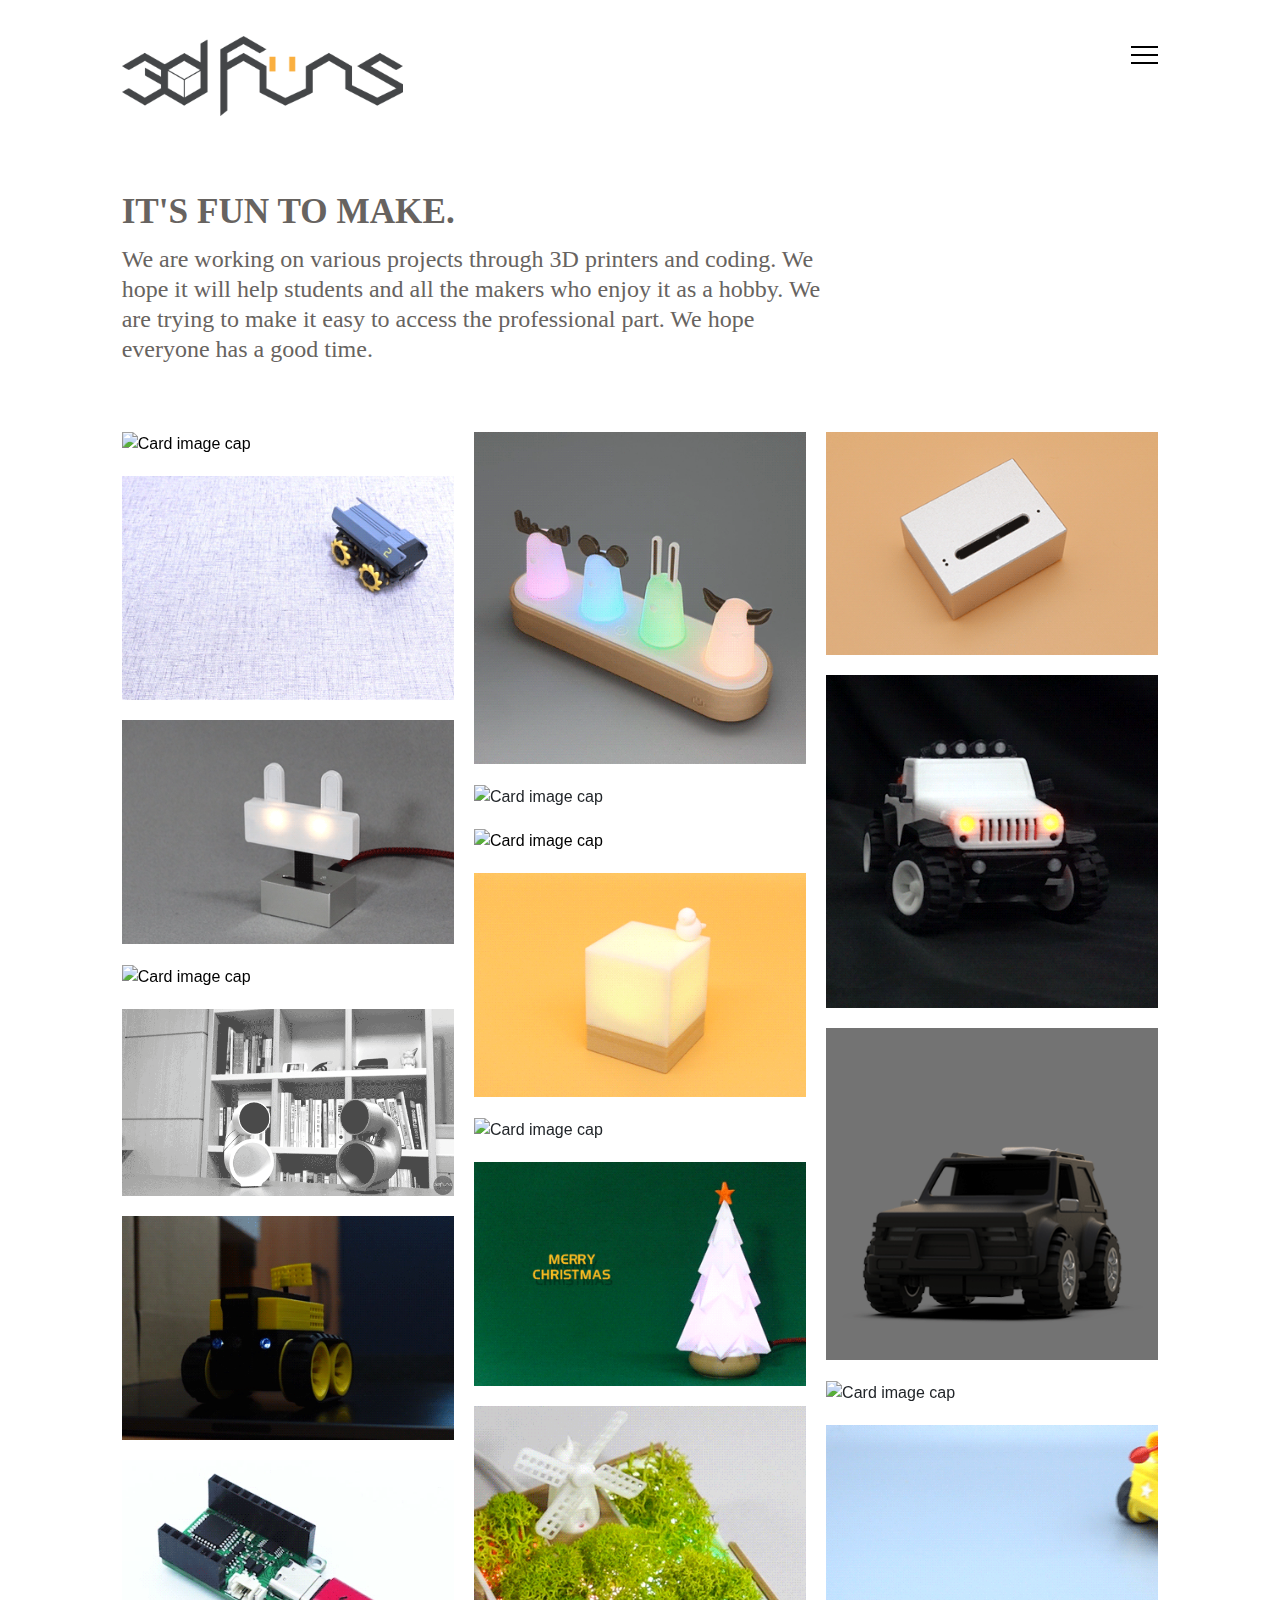
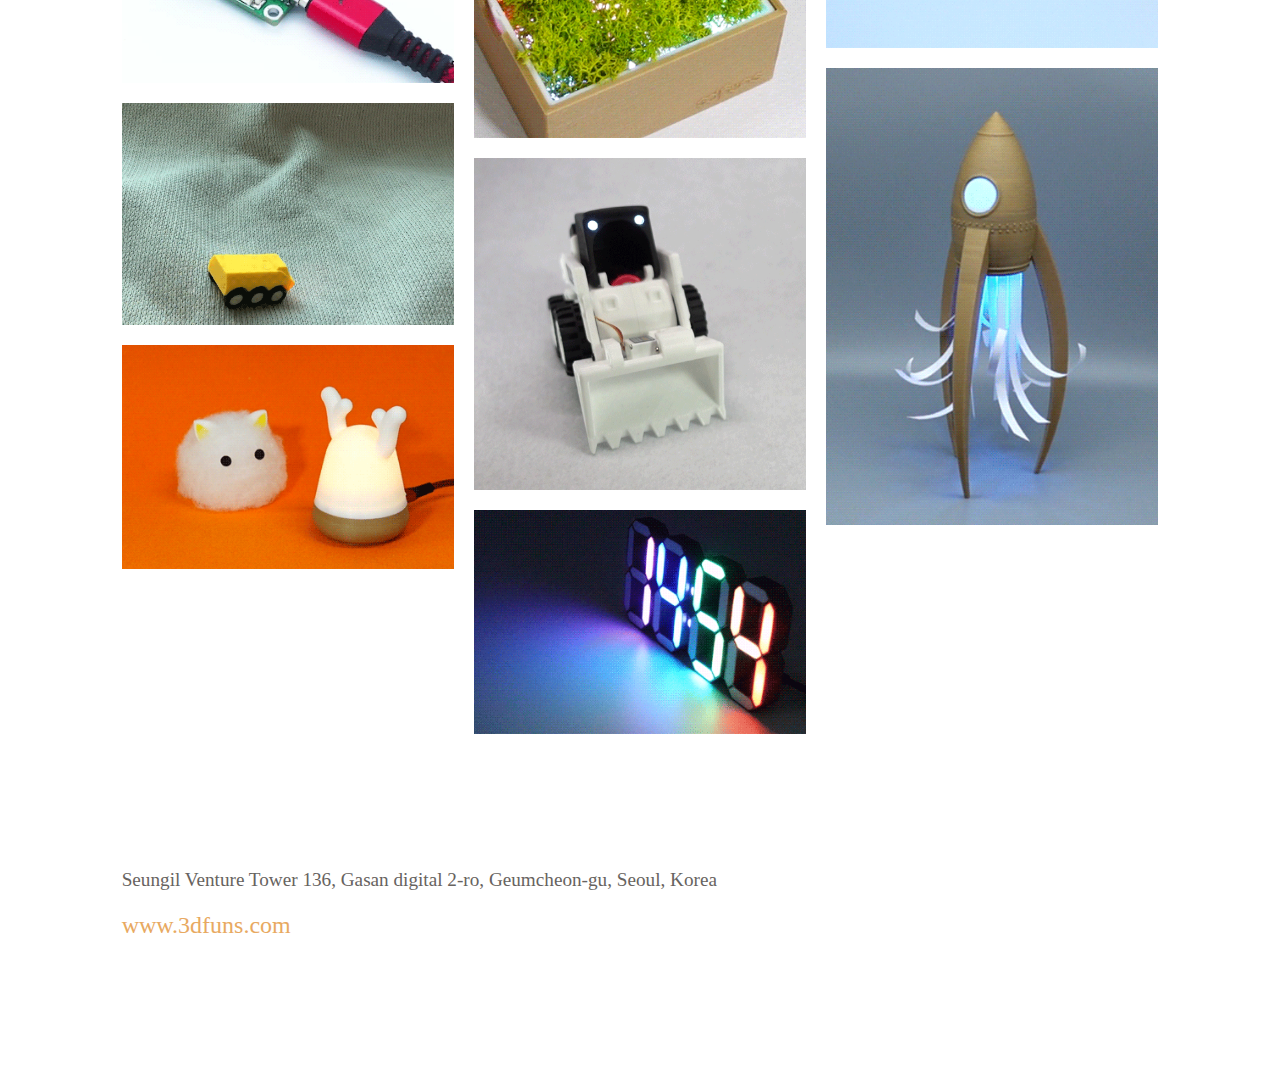
==== index.html @ 67ad5cec "Update index.html" ====
<!DOCTYPE html>
<html lang="en" class="no-js">
   <head>
      <!-- Meta -->
      <title>3dfuns</title>
      <link rel="shortcut icon" type="image/x-icon" href="img/shortcut_icon.png">
      <meta charset="UTF-8">
      <meta name="description" content="Free HTML template">
      <meta name="keywords" content="HTML, template, free">
      <meta name="author" content="Nicola Tolin">
      <meta name="viewport" content="width=device-width, initial-scale=1.0">
      <!-- Styles -->
      <link href="vendor/bootstrap/css/bootstrap.min.css" rel="stylesheet" type="text/css"/>
      <link href="vendor/animate/animate.css" rel="stylesheet" type="text/css"/>
      <link href="css/style.css" rel="stylesheet" type="text/css"/>
   </head>
   <body>
      <!-- Navbar -->
      <div class="navigation container-fluid">
         <div class="row justify-content-md-center ">
            <div class="col-md-10 col-sm-12">
               <nav class="navbar navbar-default">
                  <a class="navbar-brand" href="index.html">
                  <img src="img/000_logo-black.png" height="80" alt="Logo">
                  </a>
               <!--버튼부분-->   
                  <div class="button_container" id="toggle">
                     <span class="black top"></span>
                     <span class="black middle"></span>
                     <span class="black bottom"></span>
                  </div>
                  <div class="overlay" id="overlay">
                     <nav class="overlay-menu">
                        <ul>
                           <li> <a href="contacts.html">Contacts</a></li>
                        </ul>
                     </nav>
                  </div>
               <!-- 버튼부분 -->    
               </nav>
            </div>
         </div>
      </div>
      <!-- End Navbar -->
      <!-- Portfolio-Text -->
      <div class="container-fluid pb-5 portfolio-text">
         <div class="row">
            <div class="col-md-7 offset-md-1 col-sm-12">
               <h2><span style="color: rgb(103, 99, 96);font-family: BMJUA;">It's fun to make.</span></h2>
            </div>
         </div>
         <div class="row">
            <div class="col-md-7 offset-md-1 col-sm-12">
               <p class="pb-1 pt-1">
                  <span style="color: rgb(103, 99, 96);font-family: BMJUA;">
                     We are working on various projects through 3D printers and coding.
                     We hope it will help students and all the makers who enjoy it as a hobby.
                     We are trying to make it easy to access the professional part. 
                     We hope everyone has a good time.
                  </span>
               </p>
            </div>
         </div>
      </div>
      <!-- End Portfolio-Text -->
      <!-- Gallery -->
      <div class="scrollblock">
         <div class="container-fluid pt-10">
            <div class="row justify-content-md-center ">
               <div class="col-md-10 col-sm-12">
                  <div class="card-columns">
                     <!----------------------------------------------------------------------------------->
                     <!-- oneshot start-->
                     <div class="card card-hover h-100" >
                        <div class="card-body">
                           <a href="https://www.youtube.com/watch?v=bO5XlbHP7Og&ab_channel=3DFUNS">
                              <img class="card-img-top" src="img/024_hubless_bike_500x350.gif" alt="Card image cap">
                              <div class="reveal h-100 p-2 d-flex ">
                                 <div class="w-100 align-self-center">
                                    <p> Hubless Bike </p>
                                 </div>
                              </div>
                           </a>
                        </div>
                     </div>
                     <!-- oneshot end-->
                     <!-- oneshot start-->
                     <div class="card card-hover h-100" >
                        <div class="card-body">
                           <a href="https://www.youtube.com/watch?v=a-ISxt0RKJ4&ab_channel=3DFUNS">
                              <img class="card-img-top" src="img/023_D48_392.gif" alt="Card image cap">
                              <div class="reveal h-100 p-2 d-flex ">
                                 <div class="w-100 align-self-center">
                                    <p> Mecanume Wheel </p>
                                 </div>
                              </div>
                           </a>
                        </div>
                     </div>
                     <!-- oneshot end-->
                     <!-- oneshot start-->
                     <div class="card card-hover h-100" >
                        <div class="card-body">
                           <a> <!-- hef 삭제 -->
                              <img class="card-img-top" src="img/022_3dfuns_mini_z_s_392.gif" alt="Card image cap">
                              <div class="reveal h-100 p-2 d-flex ">
                                 <div class="w-100 align-self-center">
                                    <p> Ready </p>
                                 </div>
                              </div>
                           </a>
                        </div>
                     </div>
                     <!-- oneshot end-->
                     <!-- oneshot start-->
                     <div class="card card-hover h-100" >
                        <div class="card-body">
                           <a href="https://www.youtube.com/watch?v=un66YigUWKs&ab_channel=3DFUNS">
                              <img class="card-img-top" src="img/021_automata_happy_new_year.gif" alt="Card image cap">
                              <div class="reveal h-100 p-2 d-flex ">
                                 <div class="w-100 align-self-center">
                                    <p> Automata</p>
                                 </div>
                              </div>
                           </a>
                        </div>
                     </div>
                     <!-- oneshot end-->
                     <!-- oneshot start-->
                     <div class="card card-hover h-100" >
                        <div class="card-body">
                           <a href="https://www.youtube.com/watch?v=57wG8qdHJbY&ab_channel=3DFUNS">
                              <img class="card-img-top" src="img/020_bt_speaker_600_2.gif" alt="Card image cap">
                              <div class="reveal h-100 p-2 d-flex ">
                                 <div class="w-100 align-self-center">
                                    <p> BT Speaker</p>
                                 </div>
                              </div>
                           </a>
                        </div>
                     </div>
                     <!-- oneshot end-->
                     <!-- oneshot start-->
                     <div class="card card-hover h-100" >
                        <div class="card-body">
                           <a href="https://www.youtube.com/watch?v=LfzGwwSkpgs&ab_channel=3DFUNS">
                              <img class="card-img-top" src="img/019_cambot_392x264.gif" alt="Card image cap">
                              <div class="reveal h-100 p-2 d-flex ">
                                 <div class="w-100 align-self-center">
                                    <p> Camera Bot </p>
                                 </div>
                              </div>
                           </a>
                        </div>
                     </div>
                     <!-- oneshot end-->
                     <!-- oneshot start-->
                     <div class="card card-hover h-100" >
                        <div class="card-body">
                           <a> <!-- hef 삭제 -->
                              <img class="card-img-top" src="img/018_fcb_392.gif" alt="Card image cap">
                              <div class="reveal h-100 p-2 d-flex ">
                                 <div class="w-100 align-self-center">
                                    <p> Ready</p>
                                 </div>
                              </div>
                           </a>
                        </div>
                     </div>
                     <!-- oneshot end-->
                     <!-- oneshot start-->
                     <div class="card card-hover h-100" >
                        <div class="card-body">
                           <a href="https://www.youtube.com/watch?v=Cl9WEdV1Yxs&ab_channel=3DFUNS">
                              <img class="card-img-top" src="img/017_armor_car_6w_600x400.gif" alt="Card image cap">
                              <div class="reveal h-100 p-2 d-flex ">
                                 <div class="w-100 align-self-center">
                                    <p> 6w Armored Car</p>
                                 </div>
                              </div>
                           </a>
                        </div>
                     </div>
                     <!-- oneshot end-->
                     <!-- oneshot start-->
                     <div class="card card-hover h-100" >
                        <div class="card-body">
                           <a href="https://www.youtube.com/watch?v=7N9q2NysC78&ab_channel=3DFUNS">
                              <img class="card-img-top" src="img/016_charcter_2_392.gif" alt="Card image cap">
                              <div class="reveal h-100 p-2 d-flex ">
                                 <div class="w-100 align-self-center">
                                    <p> Mood Lamp</p>
                                 </div>
                              </div>
                           </a>
                        </div>
                     </div>
                     <!-- oneshot end-->
                     <!-- oneshot start-->
                     <div class="card card-hover h-100" >
                     <div class="card-body">
                        <a> <!-- hef 삭제 -->
                           <img class="card-img-top" src="img/015_charcter_1_400x400.gif" alt="Card image cap">
                           <div class="reveal h-100 p-2 d-flex ">
                              <div class="w-100 align-self-center">
                                 <p> Ready</p>
                              </div>
                           </div>
                        </a>
                     </div>
                  </div>
                  <!-- oneshot end-->
                     <!-- oneshot start-->
                     <div class="card card-hover h-100" >
                        <div class="card-body">
                           <a> <!-- hef 삭제 -->
                              <img class="card-img-top" src="img/014_pot.gif" alt="Card image cap">
                              <div class="reveal h-100 p-2 d-flex ">
                                 <div class="w-100 align-self-center">
                                    <p> Ready</p>
                                 </div>
                              </div>
                           </a>
                        </div>
                     </div>
                     <!-- oneshot end-->
                     <!-- oneshot start-->
                     <div class="card card-hover h-100" >
                        <div class="card-body">
                           <a href="https://www.youtube.com/watch?v=fBdwc72-jv4&ab_channel=3DFUNS">
                              <img class="card-img-top" src="img/013_farm_392.gif" alt="Card image cap">
                              <div class="reveal h-100 p-2 d-flex ">
                                 <div class="w-100 align-self-center">
                                    <p> Lighting Farm</p>
                                 </div>
                              </div>
                           </a>
                        </div>
                     </div>
                     <!-- oneshot end-->
                     <!-- oneshot start-->
                     <div class="card card-hover h-100" >
                        <div class="card-body">
                           <a> <!-- hef 삭제 -->
                              <img class="card-img-top" src="img/012_cube_392x264.gif" alt="Card image cap">
                              <div class="reveal h-100 p-2 d-flex ">
                                 <div class="w-100 align-self-center">
                                    <p> Ready</p>
                                 </div>
                              </div>
                           </a>
                        </div>
                     </div>
                     <!-- oneshot end-->
                     <!-- oneshot start-->
                     <div class="card card-hover h-100" >
                        <div class="card-body">
                           <a> <!-- hef 삭제 -->
                              <img class="card-img-top" src="img/011_pot_mini.gif" alt="Card image cap">
                              <div class="reveal h-100 p-2 d-flex ">
                                 <div class="w-100 align-self-center">
                                    <p> Ready</p>
                                 </div>
                              </div>
                           </a>
                        </div>
                     </div>
                     <!-- oneshot end-->
                     <!-- oneshot start-->
                     <div class="card card-hover h-100" >
                        <div class="card-body">
                           <a href="https://www.youtube.com/watch?v=vj_XZpUMOjw&ab_channel=3DFUNS">
                              <img class="card-img-top" src="img/010_tree.gif" alt="Card image cap">
                              <div class="reveal h-100 p-2 d-flex ">
                                 <div class="w-100 align-self-center">
                                    <p> Christmas Tree</p>
                                 </div>
                              </div>
                           </a>
                        </div>
                     </div>
                     <!-- oneshot end-->
                     <!-- oneshot start-->
                     <div class="card card-hover h-100" >
                        <div class="card-body">
                           <a> <!-- hef 삭제 -->
                              <img class="card-img-top" src="img/009_windmill.gif" alt="Card image cap">
                              <div class="reveal h-100 p-2 d-flex ">
                                 <div class="w-100 align-self-center">
                                    <p> Ready</p>
                                 </div>
                              </div>
                           </a>
                        </div>
                     </div>
                     <!-- oneshot end-->
                     <!-- oneshot start-->
                     <div class="card card-hover h-100" >
                        <div class="card-body">
                           <a href="https://www.youtube.com/watch?v=utB9Z3dmve8&ab_channel=3DFUNS">
                              <img class="card-img-top" src="img/008_3dfuns_loader.gif" alt="Card image cap">
                              <div class="reveal h-100 p-2 d-flex ">
                                 <div class="w-100 align-self-center">
                                    <p> Skid Loader</p>
                                 </div>
                              </div>
                           </a>
                        </div>
                     </div>
                     <!-- oneshot end-->
                     <!-- oneshot start-->
                     <div class="card card-hover h-100" >
                        <div class="card-body">
                           <a href="https://www.youtube.com/watch?v=-QyH2t0plnA&ab_channel=3DFUNS">
                              <img class="card-img-top" src="img/007_3dfuns_clock.gif" alt="Card image cap">
                              <div class="reveal h-100 p-2 d-flex ">
                                 <div class="w-100 align-self-center">
                                    <p> Digital Clock </p>
                                 </div>
                              </div>
                           </a>
                        </div>
                     </div>
                     <!-- oneshot end-->
                     <!-- oneshot start-->
                     <div class="card card-hover h-100" >
                        <div class="card-body">
                           <a> <!-- hef 삭제 -->
                              <img class="card-img-top" src="img/006_3dfuns_metalcube_326.gif" alt="Card image cap">
                              <div class="reveal h-100 p-2 d-flex ">
                                 <div class="w-100 align-self-center">
                                    <p> Ready</p>
                                 </div>
                              </div>
                           </a>
                        </div>
                     </div>
                     <!-- oneshot end-->
                     <!-- oneshot start-->
                     <div class="card card-hover h-100" >
                        <div class="card-body">
                           <a href="https://www.youtube.com/watch?v=ulJYxnqg5uE&ab_channel=3DFUNS">
                              <img class="card-img-top" src="img/005_3dfuns_mini_rc-2_4001.gif" alt="Card image cap">
                              <div class="reveal h-100 p-2 d-flex ">
                                 <div class="w-100 align-self-center">
                                    <p> Jeep</p>
                                 </div>
                              </div>
                           </a>
                        </div>
                     </div>
                     <!-- oneshot end-->
                     <!-- oneshot start-->
                     <div class="card card-hover h-100" >
                        <div class="card-body">
                           <a href="https://www.youtube.com/watch?v=HbL-1NMzkCI&ab_channel=3DFUNS">
                              <img class="card-img-top" src="img/004_3dfuns_RC-CAR_4W.gif" alt="Card image cap">
                              <div class="reveal h-100 p-2 d-flex ">
                                 <div class="w-100 align-self-center">
                                    <p> RC Car</p>
                                 </div>
                              </div>
                           </a>
                        </div>
                     </div>
                     <!-- oneshot end-->
                     <!-- oneshot start-->
                     <div class="card card-hover h-100" >
                        <div class="card-body">
                           <a> <!-- hef 삭제 -->
                              <img class="card-img-top" src="img/003_D60_392_2.gif" alt="Card image cap">
                              <div class="reveal h-100 p-2 d-flex ">
                                 <div class="w-100 align-self-center">
                                    <p> Ready</p>
                                 </div>
                              </div>
                           </a>
                        </div>
                     </div>
                     <!-- oneshot end-->
                     <!-- oneshot start-->
                     <div class="card card-hover h-100" >
                        <div class="card-body">
                           <a> <!-- hef 삭제 -->
                              <img class="card-img-top" src="img/002_3dfuns_tank_392x264.gif" alt="Card image cap">
                              <div class="reveal h-100 p-2 d-flex ">
                                 <div class="w-100 align-self-center">
                                    <p> Ready</p>
                                 </div>
                              </div>
                           </a>
                        </div>
                     </div>
                     <!-- oneshot end-->
                     <!-- oneshot start-->
                     <div class="card card-hover h-100" >
                        <div class="card-body">
                           <a> <!-- hef 삭제 -->
                              <img class="card-img-top" src="img/001_3dfuns_roket_392X539_4.gif" alt="Card image cap">
                              <div class="reveal h-100 p-2 d-flex ">
                                 <div class="w-100 align-self-center">
                                    <p> Ready</p>
                                 </div>
                              </div>
                           </a>
                        </div>
                     </div>
                     <!-- oneshot end-->
 
                     <!-- total oneshot end -->

                  </div>
               </div>
            </div>
         </div>
      </div>
      <!-- End Gallery -->
      <!-- Footer -->
      <div class="container-fluid footer ">
         <div class="row">
            <!-- 중간부분 삭제함 -->
            <div class="col-xl-10 col-md-8 offset-md-1 col-sm-12">
               <p>
                  <span style="color: rgb(103, 99, 96);font-family: BMJUA;">
                  Seungil Venture Tower 136, Gasan digital 2-ro, Geumcheon-gu, Seoul, Korea
                  </span><br>
                  <h4><span style="color: rgb(232, 169, 97);font-family: BMJUA;"> www.3dfuns.com</span></h4>
               </p>
            </div>
         </div>
      </div>
      <!-- End Footer -->
      <!-- Javascript -->
      <script src="vendor/jquery.min.js"></script>
      <script src="vendor/bootstrap/js/bootstrap.min.js"></script>
      <script src="vendor/wow/wow.js"></script>
      <script src="js/script.js"></script>
      <script>
         new WOW().init();
      </script>
      <!-- End Javascript -->
   </body>
</html>
---- css/style.css ----
/* Fonts */

@import url('https://fonts.googleapis.com/css?family=Open+Sans:300&display=swap');
@import url('https://fonts.googleapis.com/css?family=Reenie+Beanie&display=swap');

/* Basic */

body {
	background-color: #ffffff;
}

html {
	font-family: 'BMJUA';
	src:url("../fonts/BMJUA_ttf.ttf"); 
}

.btn {
	border-radius: 0;
}

a:link,
a:hover,
a:visited {
	text-decoration: none;
	color: #000;
}

a:link .white,
a:hover .white,
a:visited .white {
	text-decoration: none;
	color: #fff;
}

.bold {
	font-weight: bold;
}

h1 {
	font-size: 3.5rem;
}

h2 {
	line-height: 110%;
	font-size: 2.2rem;
	text-transform: uppercase;
	font-weight: 700;
}

.min-100 {
	min-height: 100%;
}

.cursive {
	font-family: 'BMJUA', cursive;
	font-weight: bold;
	font-size: 1.5rem;
}


/* Spacing */

.no-gutter {
	margin-right: 0;
	margin-left: 0;
	padding-right: 0;
	padding-left: 0;
}


/* Navbar */

.navigation {
	padding-top: 1rem;
}

.navigation.container-fluid {
	position: absolute;
}

.navbar {
	width: 100%;
	z-index: 99;
	top: 15px;
	padding: 0;
}

.navbar-brand {
	padding-left: 0px;
}

.navbar-brand:link,
.navbar-brand:hover,
.navbar-brand:visited {
	text-decoration: none;
	color: white;
}

.container a {
	display: inline-block;
	position: relative;
	text-align: center;
	color: #000;
	text-decoration: none;
	font-size: 20px;
	overflow: hidden;
	top: 5px;
}

.container a:after {
	content: '';
	position: absolute;
	background: #000;
	height: 2px;
	width: 0%;
	transform: translateX(-50%);
	left: 50%;
	bottom: 0;
	transition: .35s ease;
}

.container a:hover:after,
.container a:focus:after,
.container a:active:after {
	width: 100%;
}

.button_container {
	position: absolute;
	top: 15px;
	right: 0px;
	height: 27px;
	width: 27px;
	cursor: pointer;
	z-index: 100;
	transition: opacity .25s ease;
}

.button_container.active {
	position: fixed;
	top: 46px;
	right: 8.8rem;
}

@media (max-width: 767px) {
	h1 {
		font-size: 2.5rem;
	}
	.button_container.active {
		right: 15px;
	}
}

.button_container.active .top {
	transform: translateY(9px) translateX(0) rotate(45deg);
	background: #FFF;
}

.button_container.active .middle {
	opacity: 0;
	background: #FFF;
}

.button_container.active .bottom {
	transform: translateY(-7px) translateX(0) rotate(-45deg);
	background: #FFF;
}

.button_container span {
	background: #fff;
	border: none;
	height: 2px;
	width: 27px;
	position: absolute;
	transition: all .35s ease;
	cursor: pointer;
}

.button_container .black {
	background: #000;
}

.button_container span:nth-of-type(2) {
	top: 8.3px;
}

.button_container span:nth-of-type(3) {
	top: 16px;
}

.overlay {
	position: fixed;
	background: rgb(129, 133, 130);
	z-index: 98;
	top: 0;
	left: 0;
	width: 100%;
	height: 0%;
	opacity: 0;
	visibility: hidden;
	transition: opacity .35s, visibility .35s, height .35s;
	overflow: hidden;
}

.overlay.open {
	opacity: 1;
	visibility: visible;
	height: 100%;
}

.overlay.open li {
	animation: fadeInRight .5s ease forwards;
	animation-delay: .35s;
}

.overlay.open li:nth-of-type(2) {
	animation-delay: .4s;
}

.overlay.open li:nth-of-type(3) {
	animation-delay: .45s;
}

.overlay.open li:nth-of-type(4) {
	animation-delay: .50s;
}

.overlay nav {
	position: relative;
	height: 70%;
	top: 50%;
	transform: translateY(-50%);
	font-size: 50px;
	font-family: 'BMJUA', cursive;
	font-weight: 400;
	text-align: center;
}

.overlay ul {
	list-style: none;
	padding: 0;
	margin: 0 auto;
	display: inline-block;
	position: relative;
	height: 100%;
}

.overlay ul li {
	display: block;
	height: 25%;
	height: calc(100% / 4);
	min-height: 50px;
	position: relative;
	opacity: 0;
}

.overlay ul li a {
	display: block;
	position: relative;
	color: #FFF;
	text-decoration: none;
	overflow: hidden;
	transition: all .2s ease-in-out;
}

.overlay ul li a:hover:after,
.overlay ul li a:focus:after,
.overlay ul li a:active:after {
	width: 100%;
}

.overlay ul li a:hover {
	transform: scale(1.5);
}

@keyframes fadeInRight {
	0% {
		opacity: 0;
		left: 20%;
	}
	100% {
		opacity: 1;
		left: 0;
	}
}


/* Headers */

.masthead {
	height: 100vh;
	min-height: 500px;
	background-image: url("../img/photo-1.jpg");
	background-size: cover;
	background-position: center;
	background-repeat: no-repeat;
	top: 0;
	position: relative;
	width: 100%;
	line-height: 100%;
	color: #fff;
	font-size: 1.5rem;
}

.masthead-2 {
	height: 100vh;
	min-height: 500px;
	background-image: url("../img/photo-9.jpg");
	background-size: cover;
	background-position: center;
	background-repeat: no-repeat;
	top: 0;
	position: relative;
	width: 100%;
	line-height: 100%;
	color: #fff;
	font-size: 1.5rem;
}

.masthead-3 {
	height: 100vh;
	min-height: 500px;
	background-image: url("../img/photo-7.jpg");
	background-size: cover;
	background-position: center;
	background-repeat: no-repeat;
	top: 0;
	position: relative;
	width: 100%;
	line-height: 100%;
	color: #fff;
	font-size: 1.5rem;
	text-align: center;
}

.masthead-4 {
	min-height: 500px;
	top: 0;
	position: relative;
	width: 100%;
	line-height: 100%;
}

.split-image-left {
	background-image: url("../img/photo-4.jpg");
	background-size: cover;
	background-position: center;
	background-repeat: no-repeat;
	height: 100vh;
}

.split-image-right {
	background-image: url("../img/photo-3.jpg");
	background-size: cover;
	background-position: center;
	background-repeat: no-repeat;
	height: 100vh;
}


/* Portfolio */

.portfolio-text {
	padding-top: 12rem;
	font-size: 1.5rem;
	line-height: 125%;
}

.bg-black {
	background-color: #000!important;
}

.card {
	border: 0;
	border-radius: 0;
}

.card-img,
.card-img-top {
	border-top-left-radius: 0;
	border-top-right-radius: 0;
}

.card-body {
	padding: 0;
}

.card-columns .card {
	margin-bottom: 1.25rem;
}

@media (max-width: 991px) {
	.card-columns {
		column-count: 1;
	}
}

@media (min-width: 992px) {
	.card-columns {
		column-count: 2;
	}
}

@media (min-width: 1200px) {
	.card-columns {
		column-count: 3;
	}
}

.card-hover img {
	transition: filter .5s ease-in-out;
	-webkit-filter: grayscale(0%);
	/* Ch 23+, Saf 6.0+, BB 10.0+ */
	filter: grayscale(0%);
	/* FF 35+ */
}

.card-hover:hover img {
	-webkit-filter: grayscale(100%);
	/* Ch 23+, Saf 6.0+, BB 10.0+ */
	filter: grayscale(100%);
	/* FF 35+ */
}

.reveal p {
	line-height: 125%;
	font-size: 1.5rem;
	text-align: center;
}

.card-hover .reveal {
	visibility: hidden;
	opacity: 0;
	height: 0;
	padding: 0;
	position: absolute;
	top: 0;
	width: 100%;
	background-color: black;
	color: white;
}

.card-hover:hover .reveal {
	height: auto;
	visibility: visible;
	opacity: 0.5;
	transition: opacity 1s ease;
	position: absolute;
	top: 0;
	background-color: black;
	color: white;
}

@media (max-width: 767px) {
	.card-hover .reveal,
	.card-hover:hover .reveal {
		visibility: visible;
		opacity: 1;
		position: relative;
		width: 100%;
		background-color: #ebeae9;
		color: black;
	}
	.reveal p {
		line-height: 125%;
		font-size: 1.2rem;
		text-align: left;
		padding-top: 1rem;
	}
}


/* Story */

.story {
	font-size: 1.2em;
}


/* Products */

.products {
	font-size: 1.2em;
	line-height: 125%;
	padding-top: 5rem;
}

.products-2 {
	padding-top: 10rem;
	padding-bottom: 6rem;
	font-size: 1.5em;
	line-height: 125%;
}


/* Additional */

.additional img {
	margin-right: 0;
	margin-left: 0;
	padding-right: 0;
	padding-left: 0;
}

.additional .col-xl-4 {
	padding-right: 0px;
	padding-left: 0px;
	max-width: 100%;
	margin-right: 0;
	margin-left: 0;
}

.container.additional {
	min-width: 100%;
}


/* Expositions */

.expositions {
	font-size: 1.2em;
	padding-top: 5rem;
	padding-bottom: 5rem;
}


/* Spots */

.spot {
	height: 100vh;
	min-height: 500px;
	background-image: url("../img/photo-12.jpg");
	background-size: cover;
	background-position: center;
	background-repeat: no-repeat;
	top: 0;
	position: relative;
	width: 100%;
	font-size: 2em;
	color: #fff;
}

.spot-2 {
	height: 100vh;
	min-height: 500px;
	background-image: url("../img/photo-2.jpg");
	background-size: cover;
	background-position: center;
	background-repeat: no-repeat;
	top: 0;
	position: relative;
	width: 100%;
	font-size: 2em;
	color: #fff;
}

.spot-3 {
	height: 100vh;
	min-height: 500px;
	background-image: url("../img/photo-8.jpg");
	background-size: cover;
	background-position: center;
	background-repeat: no-repeat;
	top: 0;
	position: relative;
	width: 100%;
	font-size: 2em;
	color: #fff;
}

.spot-4 {
	height: 100vh;
	min-height: 500px;
	background-image: url("../img/photo-1.jpg");
	background-size: cover;
	background-position: center;
	background-repeat: no-repeat;
	top: 0;
	position: relative;
	width: 100%;
	font-size: 2em;
	color: #fff;
}


/* Stories */

.stories {
	font-size: 1.2em;
	text-align: center;
	padding-top: 10rem;
	padding-bottom: 10rem;
}

.stories-2-title {
	font-size: 2.5rem;
	font-family: 'BMJUA', cursive;
}

.stories-2 {
	font-size: 1.5em;
	background-color: #000;
	color: #fff;
	padding-top: 15rem;
	padding-bottom: 10rem;
}


/* Events */

.events {
	font-size: 1.2em;
	background-color: #000;
	color: #fff;
}

.events h2 {
	font-size: 1.2em;
	text-transform: uppercase;
}


/* Contact */

.contact {
	font-size: 1.5em;
	background-color: rgb(104, 101, 124);
	color: #fff;
	padding-top: 15rem;
	padding-bottom: 10rem;
}


/* Contact Form */

.contact-form {
	font-size: 1.2em;
	background-color: rgb(104, 101, 124);
	color: #fff;
	padding-bottom: 11rem;
}

.contact-form .btn-primary {
	color: #000;
	background-color: #fff;
	border-color: #fff;
}

.contact-form .form-control {
	color: #fff;
	background-color: transparent;
	border: 2px solid;
	border-radius: 0;
}

.form-control::-webkit-input-placeholder {
	color: #fff;
	opacity: 0.6;
}

.form-control {
	padding: 1.5rem .75rem;
}

.contact-form .btn {
	padding: 0.8rem 4rem;
}


/* Footer */

.footer {
	font-size: 1.2em;
	color: #000;
	padding-top: 7rem;
	padding-bottom: 7rem;
}

@media (max-width: 767px) {
	.footer {
		font-size: 1.4em;
		line-height: 180%;
	}
}

.footer a:link,
.footer a:hover,
.footer a:visited {
	text-decoration: none;
	color: #000;
}
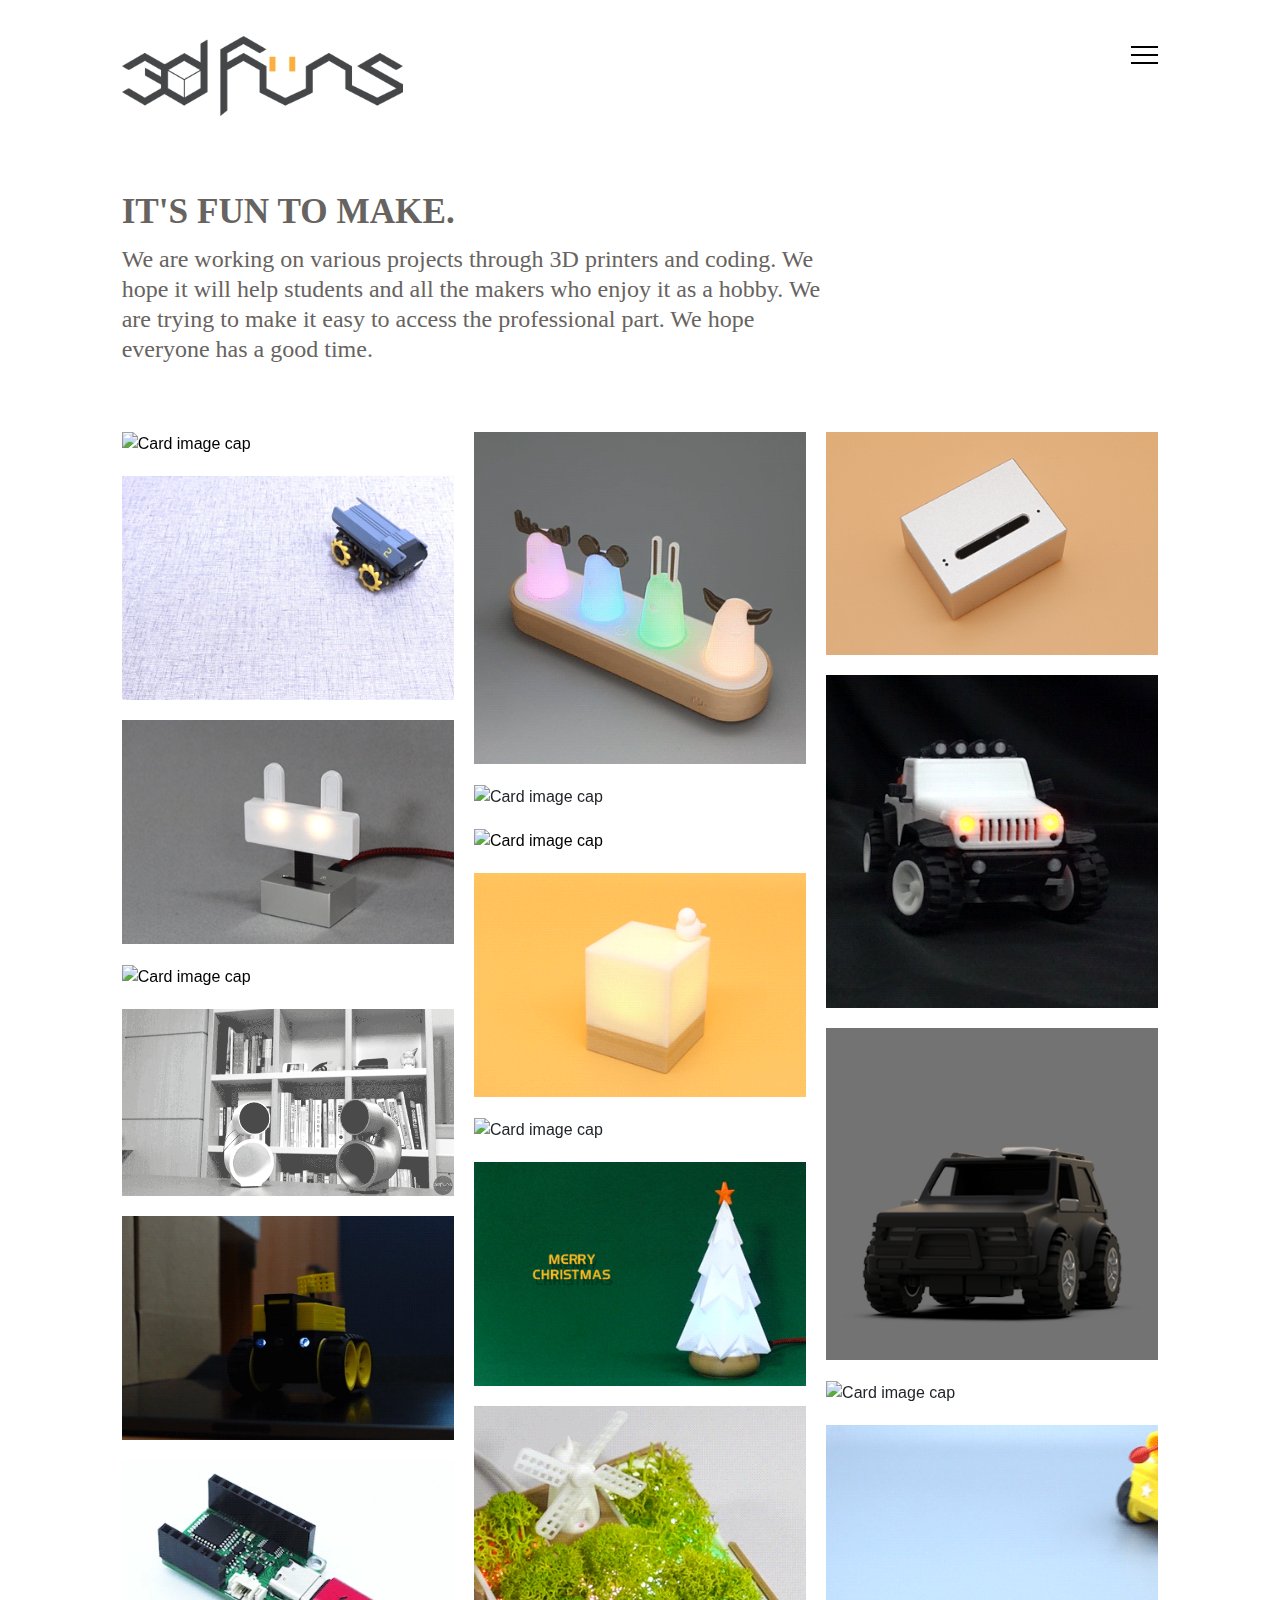
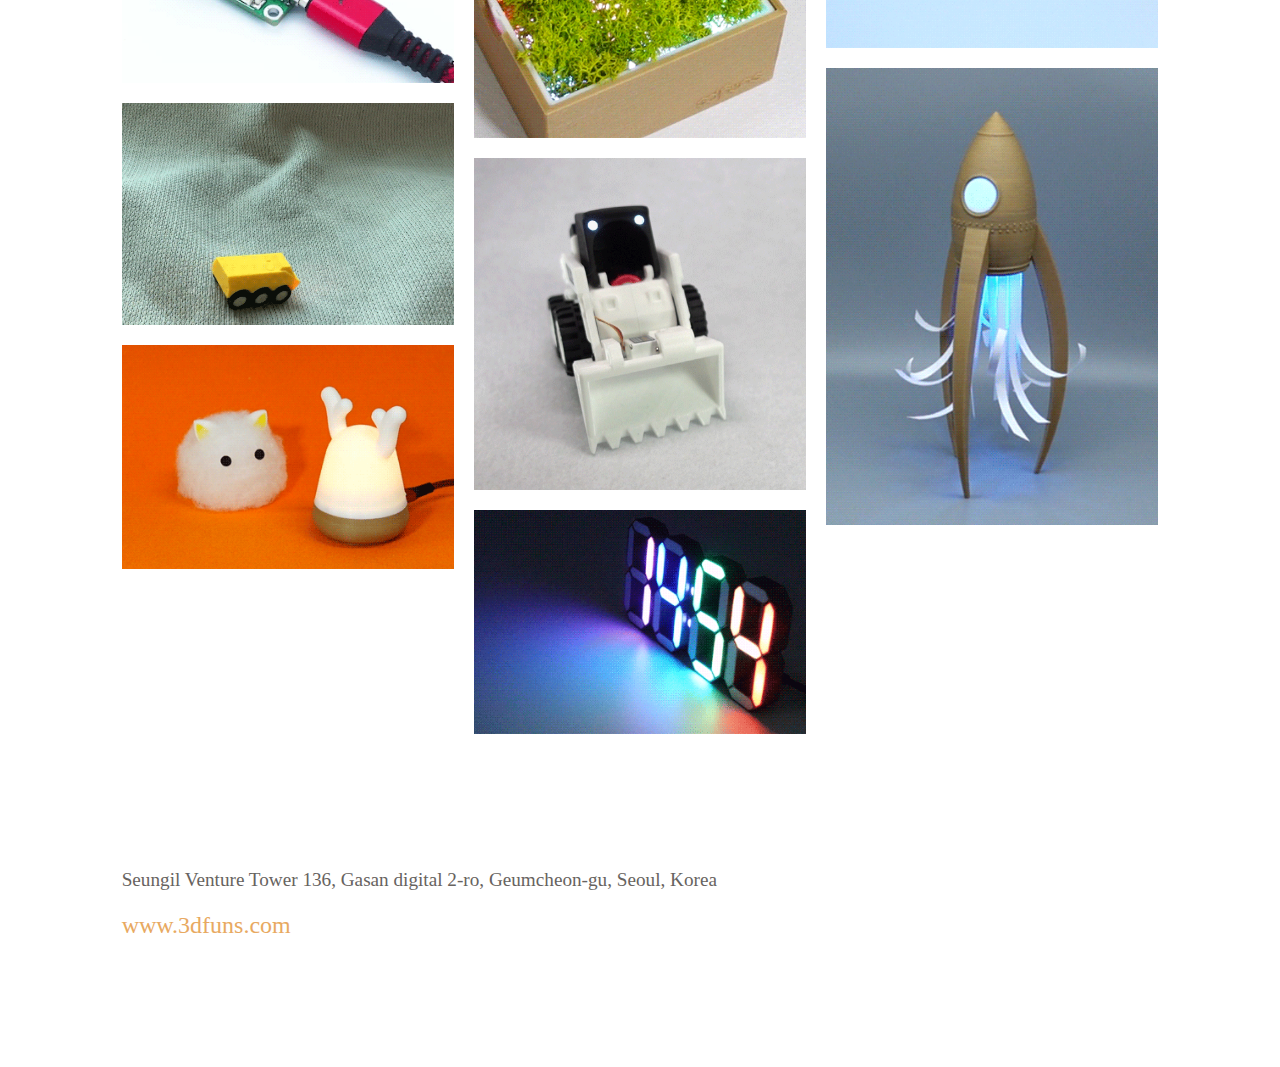
==== commit 36e4bc9f: "Add files via upload" ====
--- a/index.html
+++ b/index.html
@@ -440,4 +440,4 @@
       </script>
       <!-- End Javascript -->
    </body>
-</html>
+</html>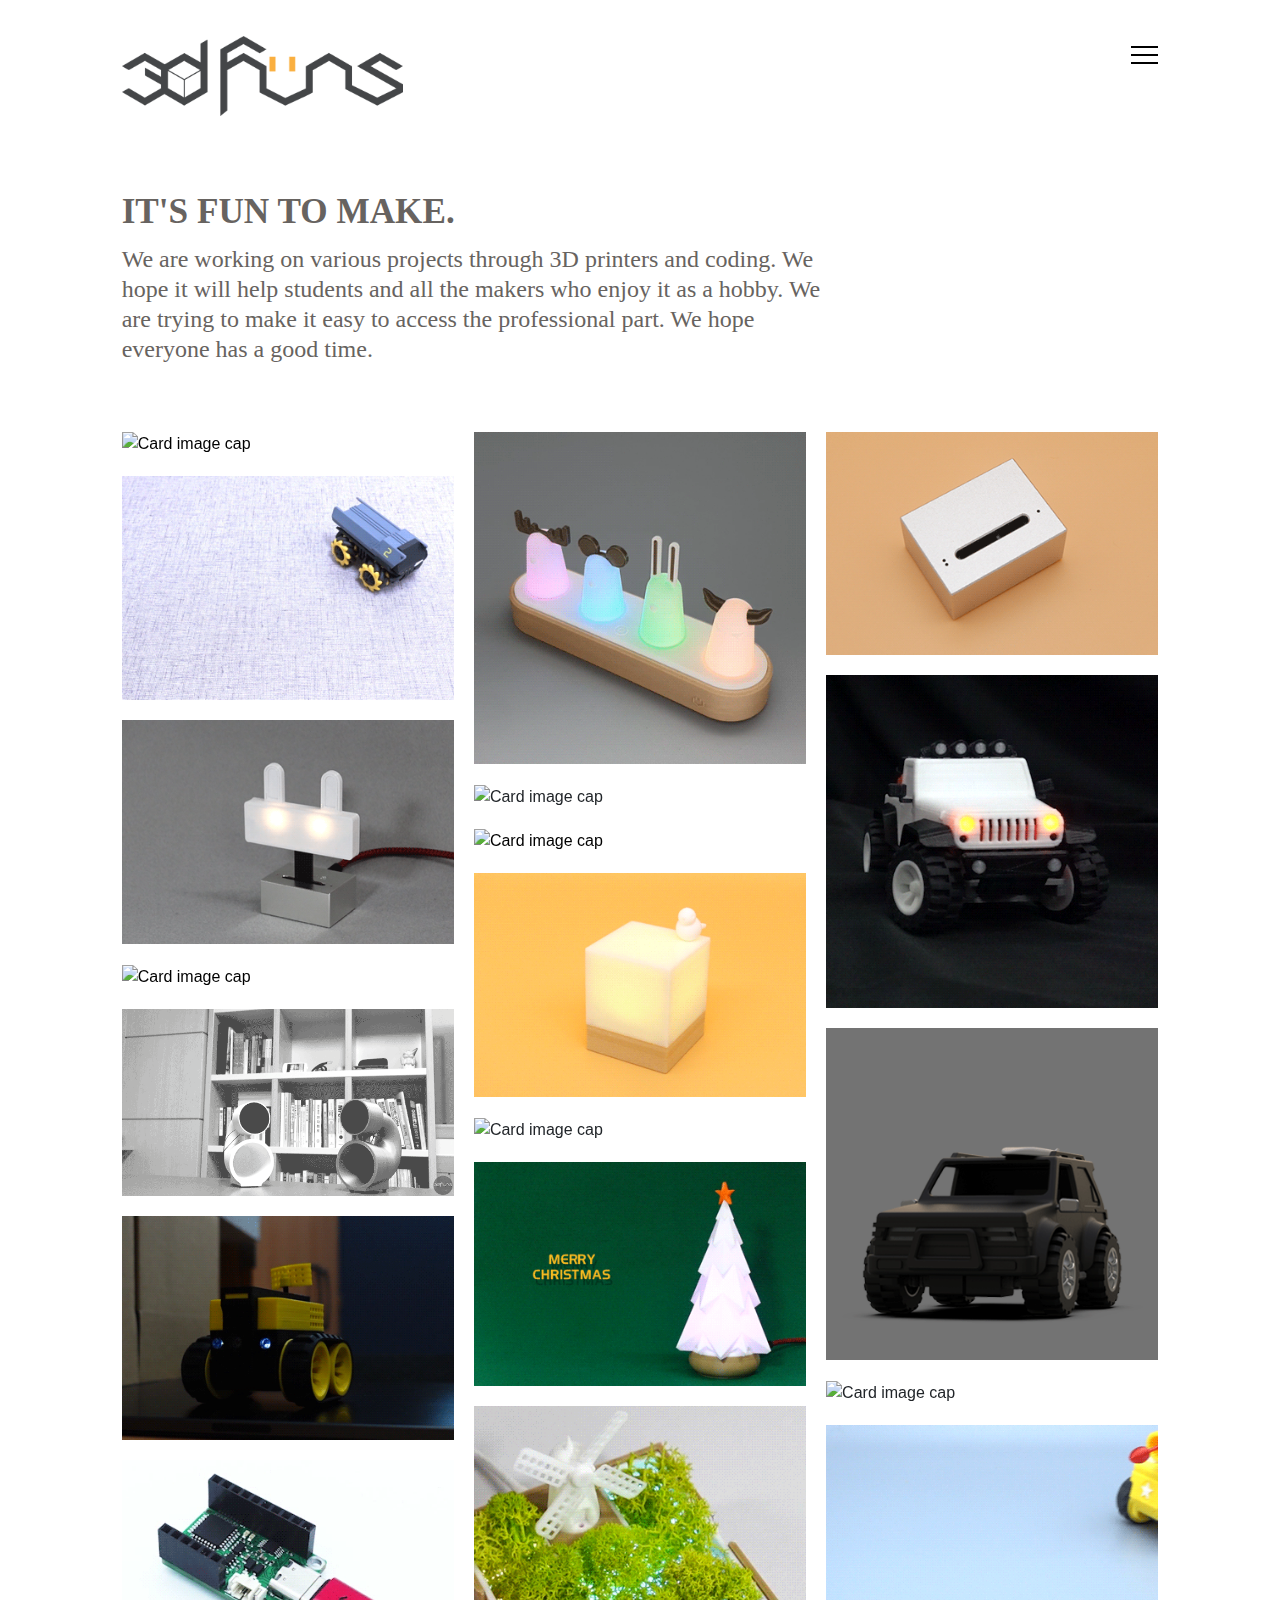
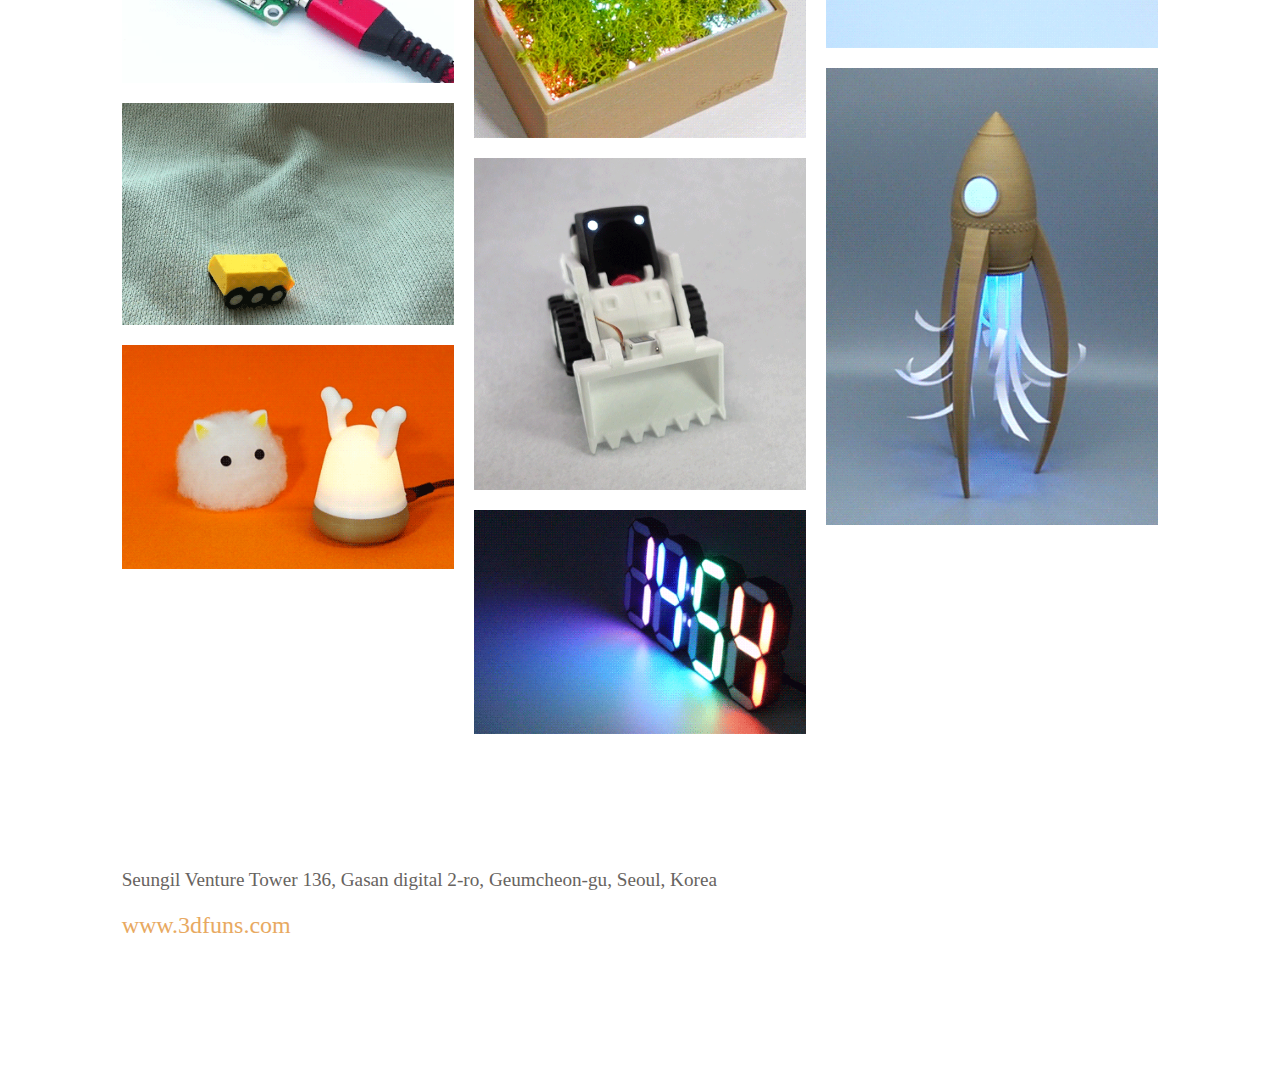
==== commit 979c09df: "Add files via upload" ====
--- a/index.html
+++ b/index.html
@@ -9,6 +9,7 @@
       <meta name="keywords" content="HTML, template, free">
       <meta name="author" content="Nicola Tolin">
       <meta name="viewport" content="width=device-width, initial-scale=1.0">
+      <meta http-equiv="Content-Security-Policy" content="upgrade-insecure-requests">
       <!-- Styles -->
       <link href="vendor/bootstrap/css/bootstrap.min.css" rel="stylesheet" type="text/css"/>
       <link href="vendor/animate/animate.css" rel="stylesheet" type="text/css"/>
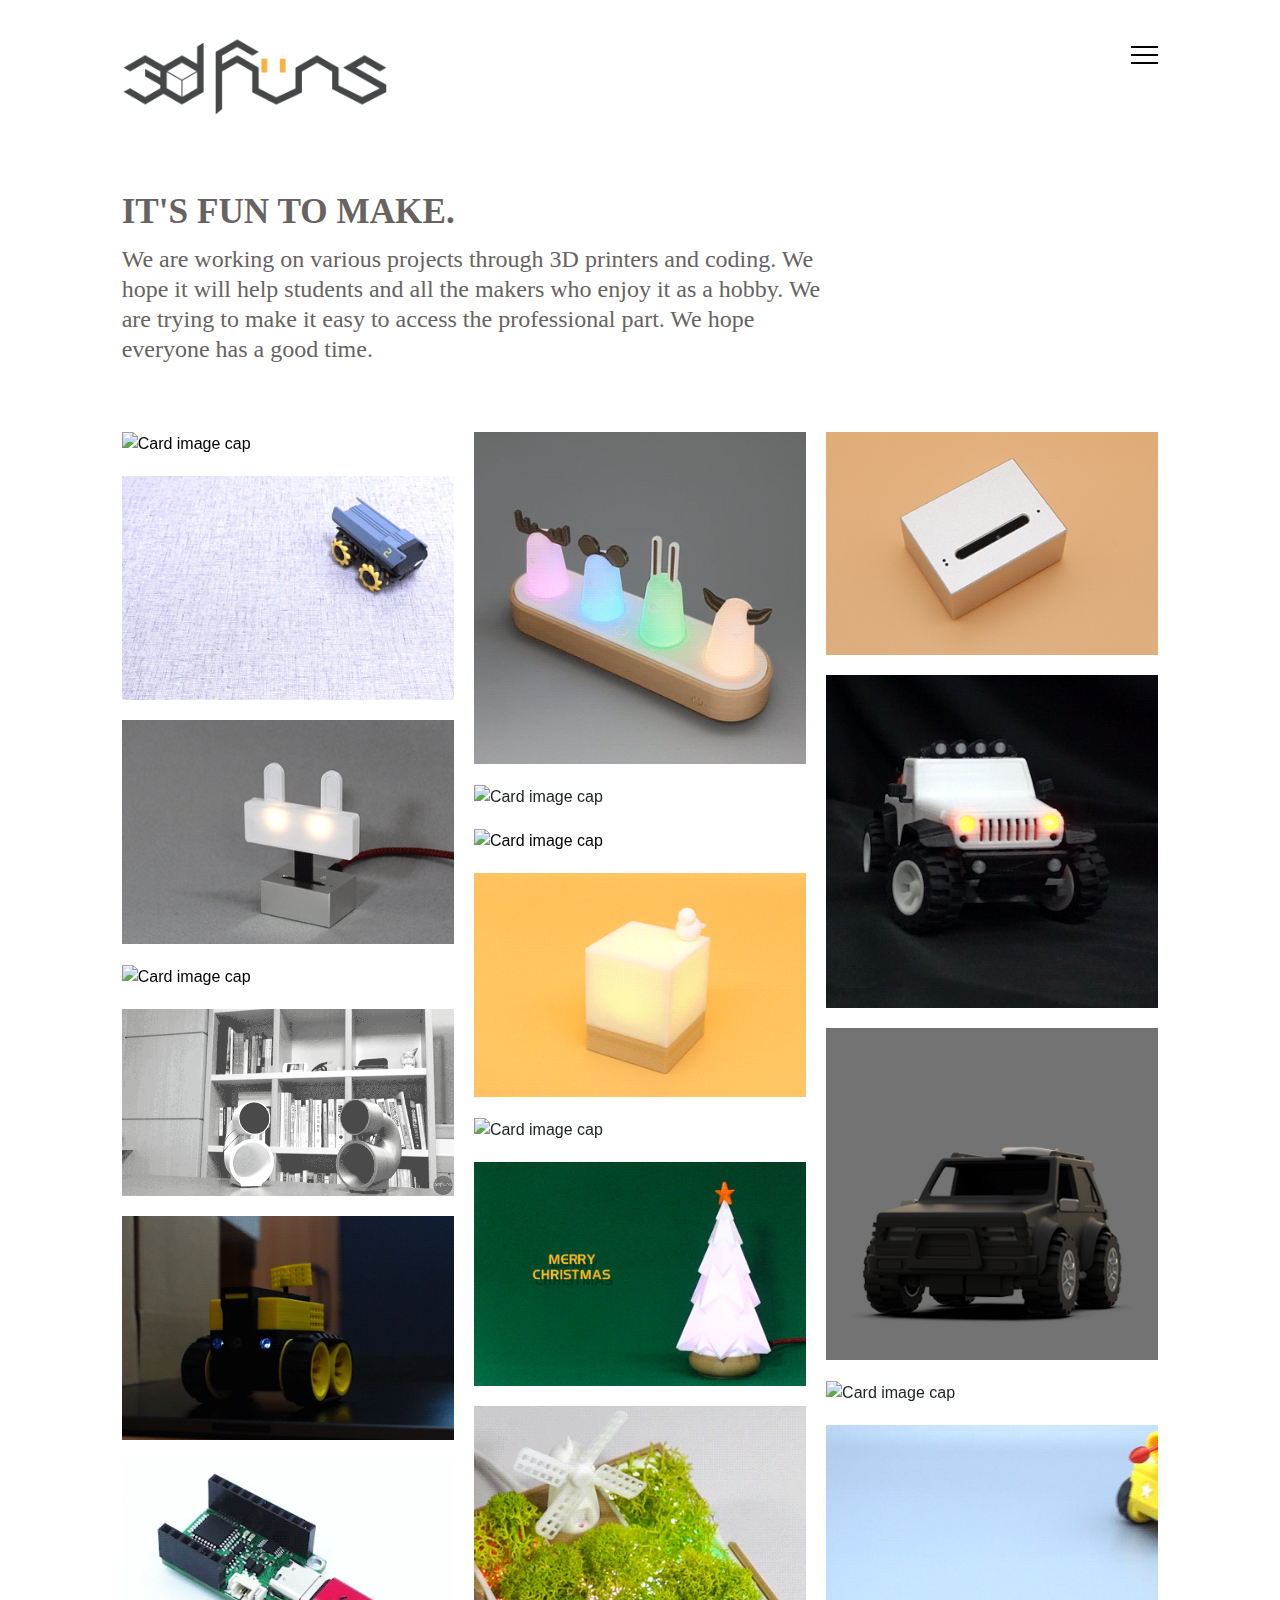
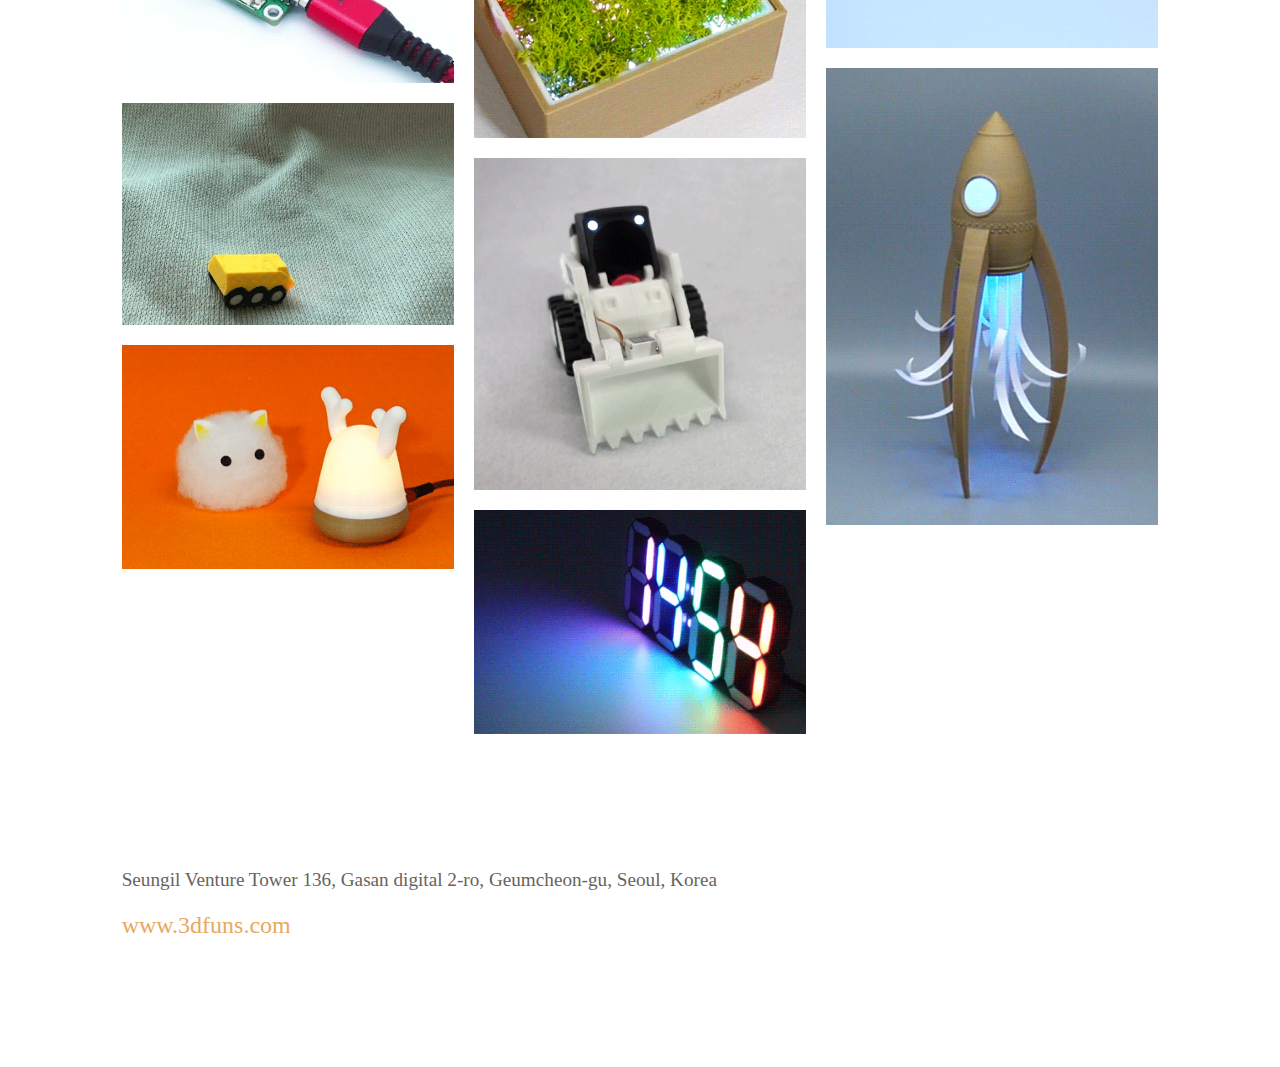
==== commit 48975108: "Update index.html" ====
--- a/index.html
+++ b/index.html
@@ -22,7 +22,7 @@
             <div class="col-md-10 col-sm-12">
                <nav class="navbar navbar-default">
                   <a class="navbar-brand" href="index.html">
-                  <img src="img/000_logo-black.png" height="80" alt="Logo">
+                  <img src="img/000_logo-black.gif" height="80" alt="Logo">
                   </a>
                <!--버튼부분-->   
                   <div class="button_container" id="toggle">
@@ -441,4 +441,4 @@
       </script>
       <!-- End Javascript -->
    </body>
-</html>+</html>
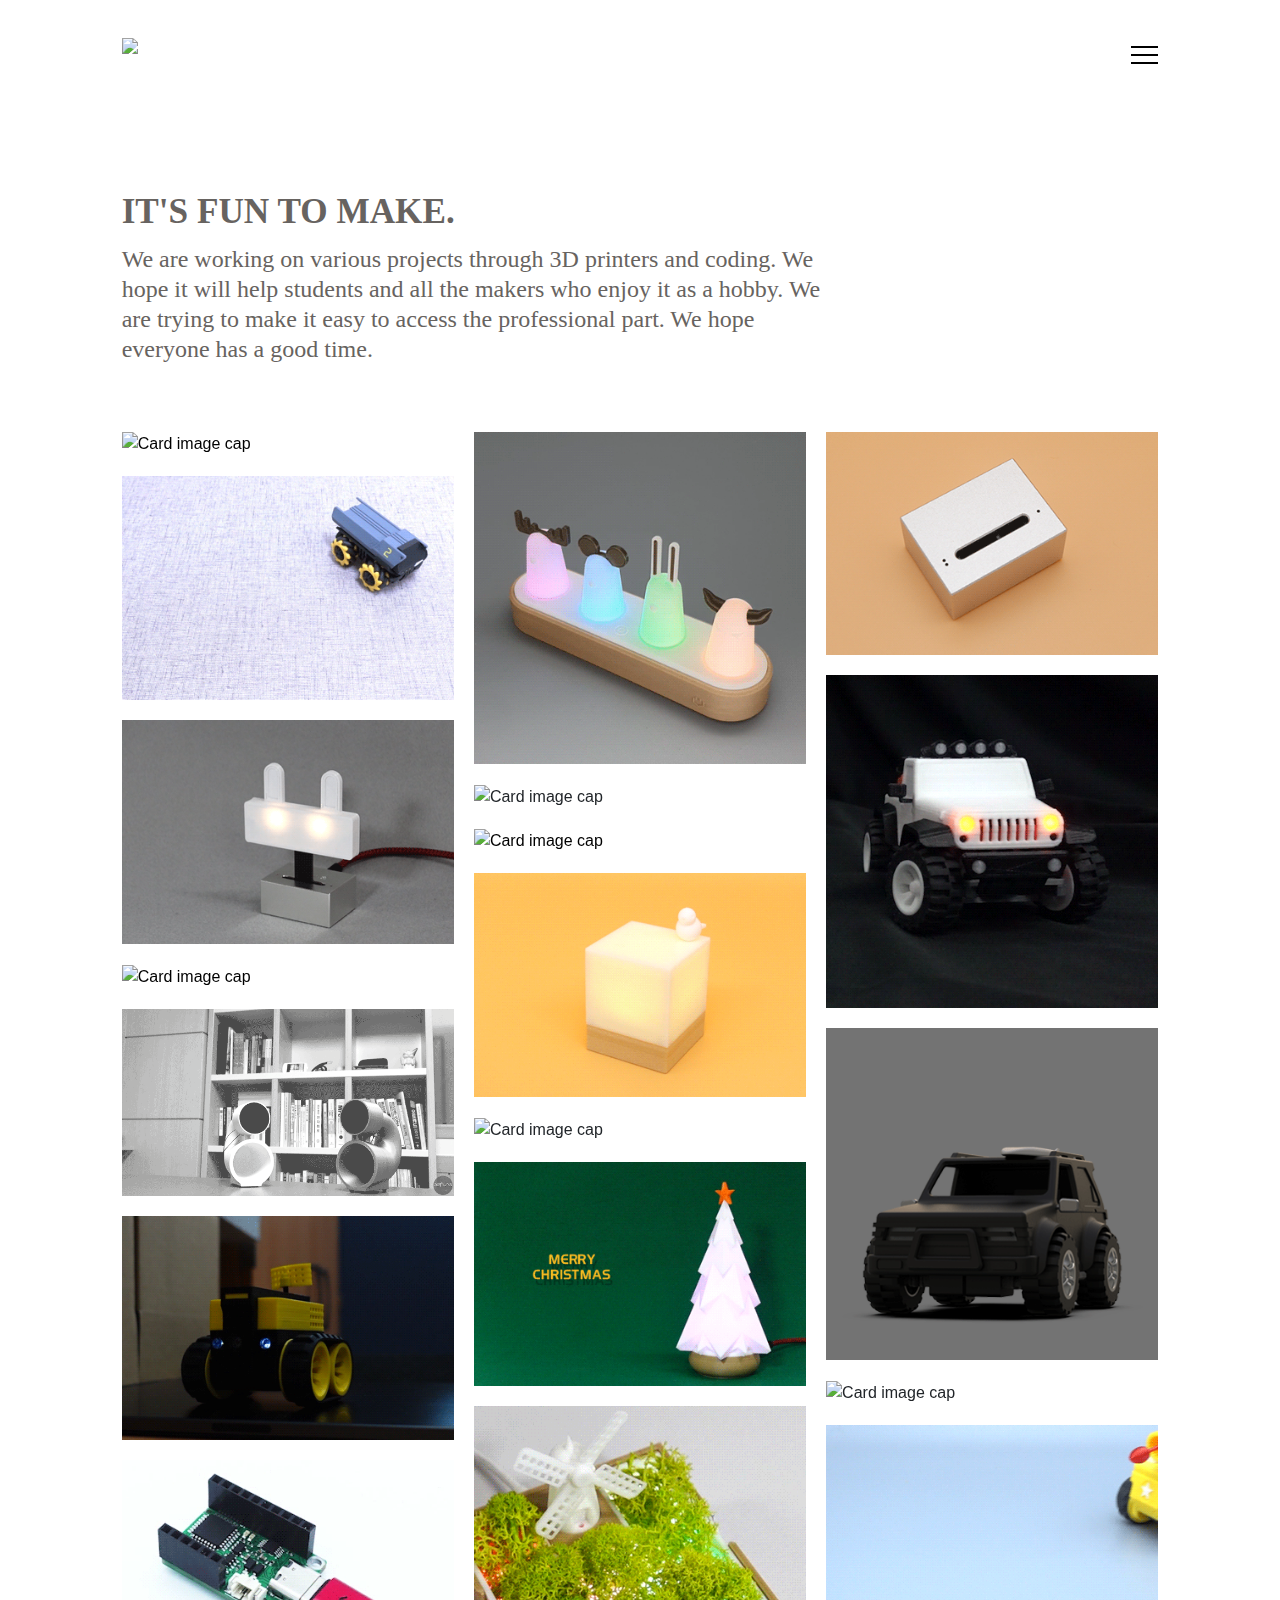
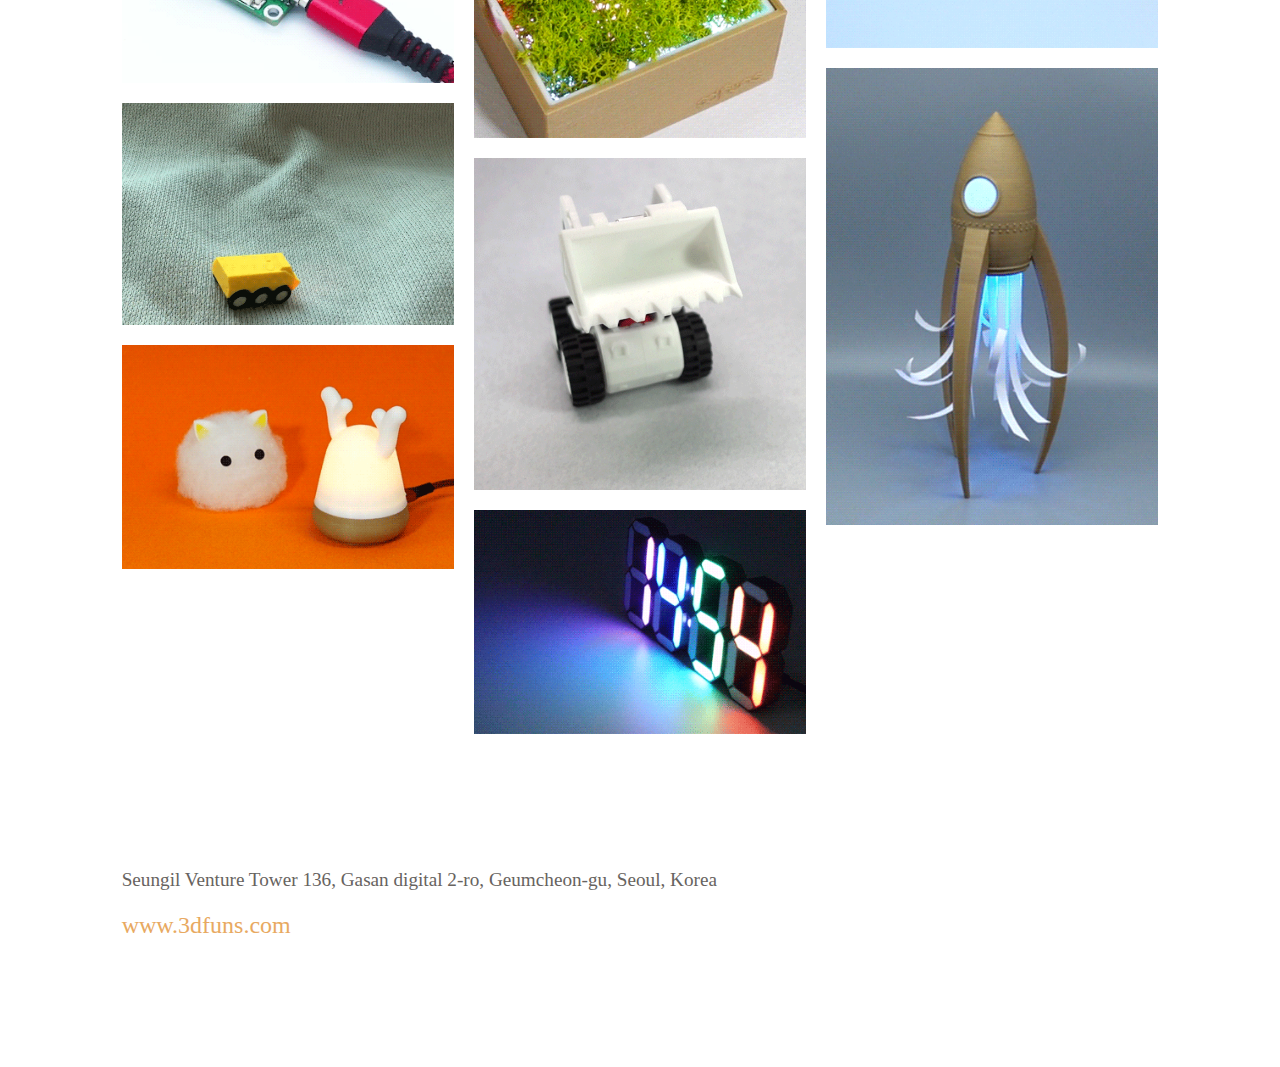
==== commit a20f5b78: "Update index.html" ====
--- a/index.html
+++ b/index.html
@@ -3,7 +3,7 @@
    <head>
       <!-- Meta -->
       <title>3dfuns</title>
-      <link rel="shortcut icon" type="image/x-icon" href="img/shortcut_icon.png">
+      <link rel="shortcut icon" type="image/x-icon" href="img/000_shortcut_icon.png">
       <meta charset="UTF-8">
       <meta name="description" content="Free HTML template">
       <meta name="keywords" content="HTML, template, free">
@@ -22,7 +22,7 @@
             <div class="col-md-10 col-sm-12">
                <nav class="navbar navbar-default">
                   <a class="navbar-brand" href="index.html">
-                  <img src="img/000_logo-black.gif" height="80" alt="Logo">
+                  <img src="img/000_logo_3dfuns.gif" height="80" alt="Logo">
                   </a>
                <!--버튼부분-->   
                   <div class="button_container" id="toggle">
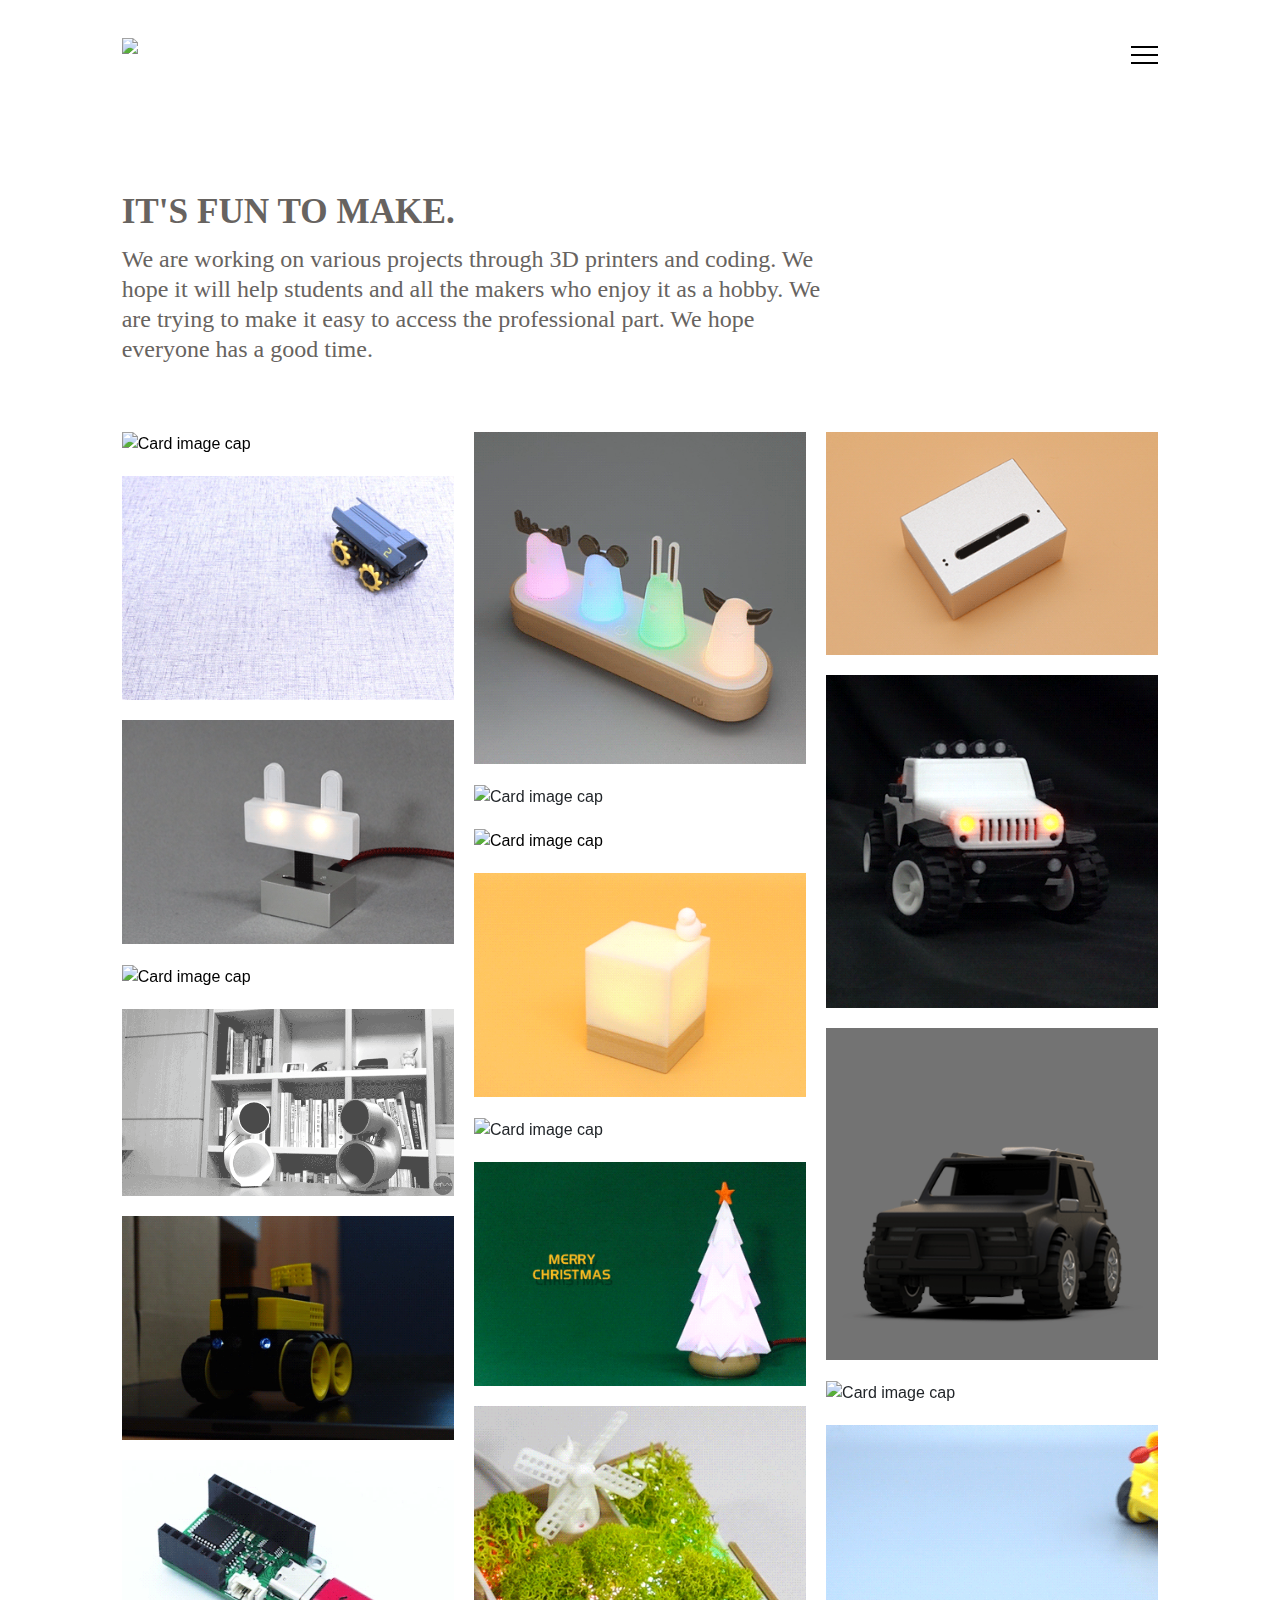
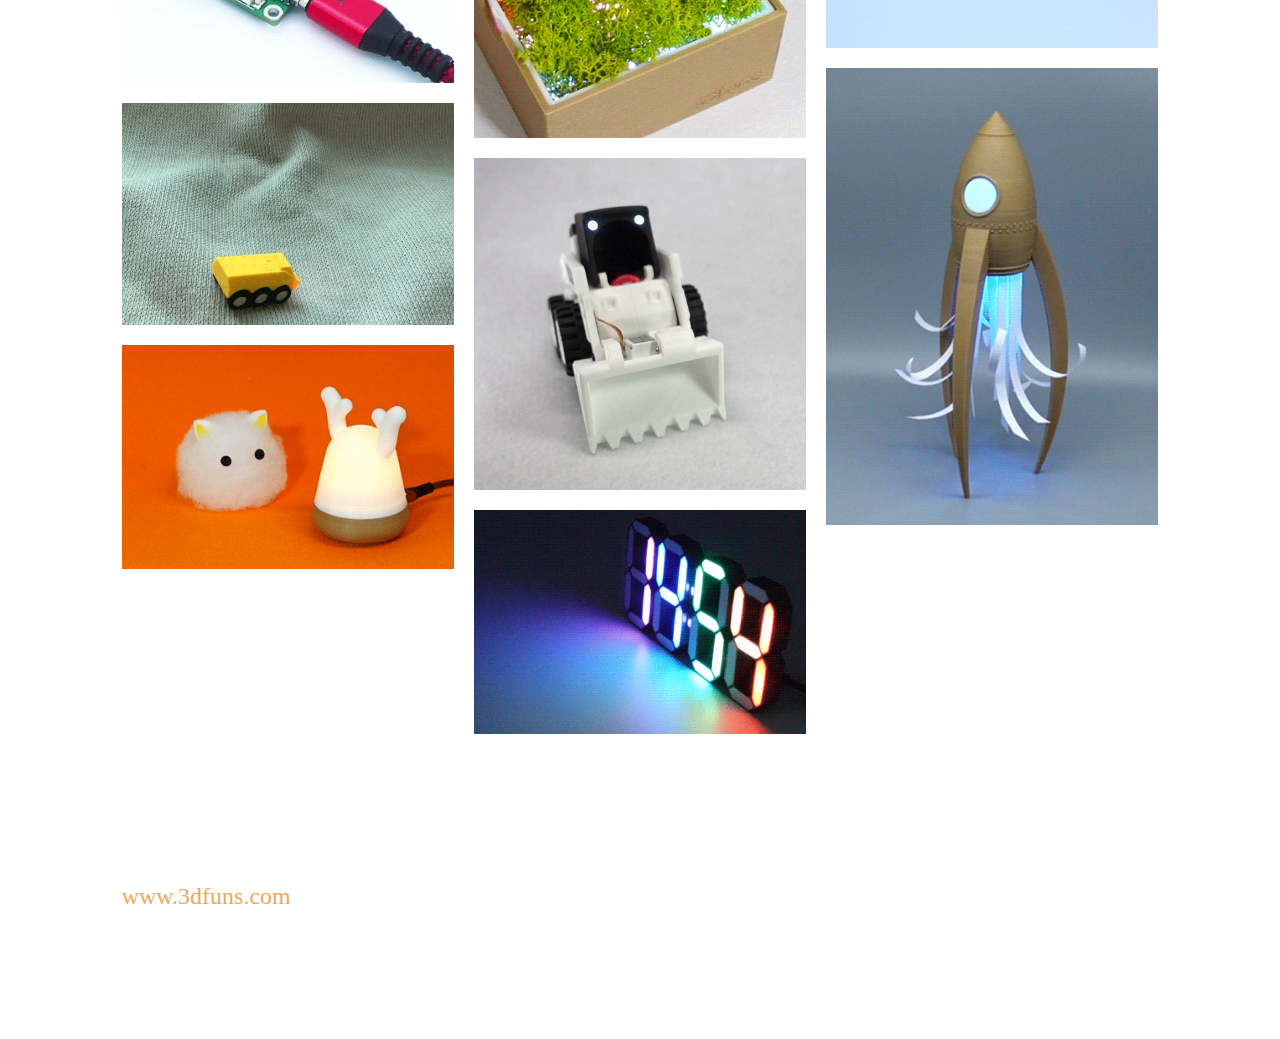
==== commit 6ee37d1f: "Update index.html" ====
--- a/index.html
+++ b/index.html
@@ -422,9 +422,6 @@
             <!-- 중간부분 삭제함 -->
             <div class="col-xl-10 col-md-8 offset-md-1 col-sm-12">
                <p>
-                  <span style="color: rgb(103, 99, 96);font-family: BMJUA;">
-                  Seungil Venture Tower 136, Gasan digital 2-ro, Geumcheon-gu, Seoul, Korea
-                  </span><br>
                   <h4><span style="color: rgb(232, 169, 97);font-family: BMJUA;"> www.3dfuns.com</span></h4>
                </p>
             </div>
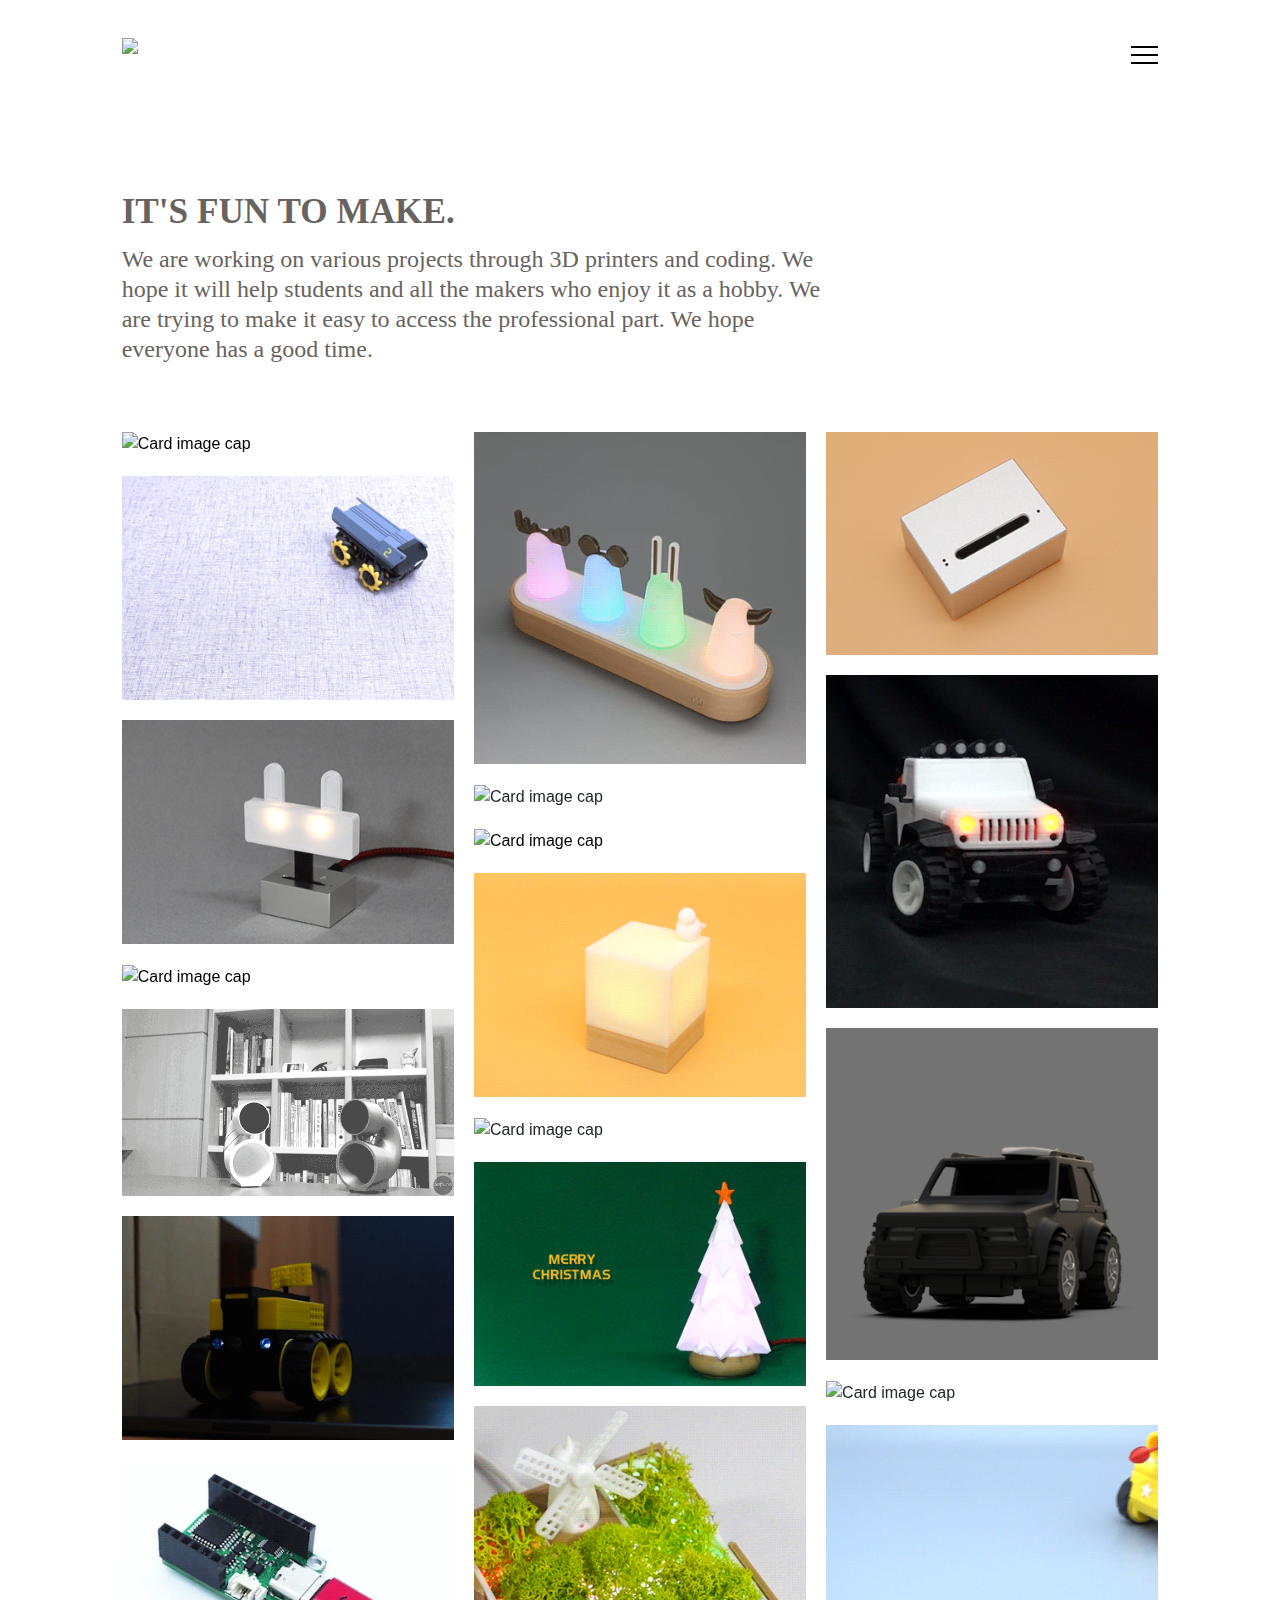
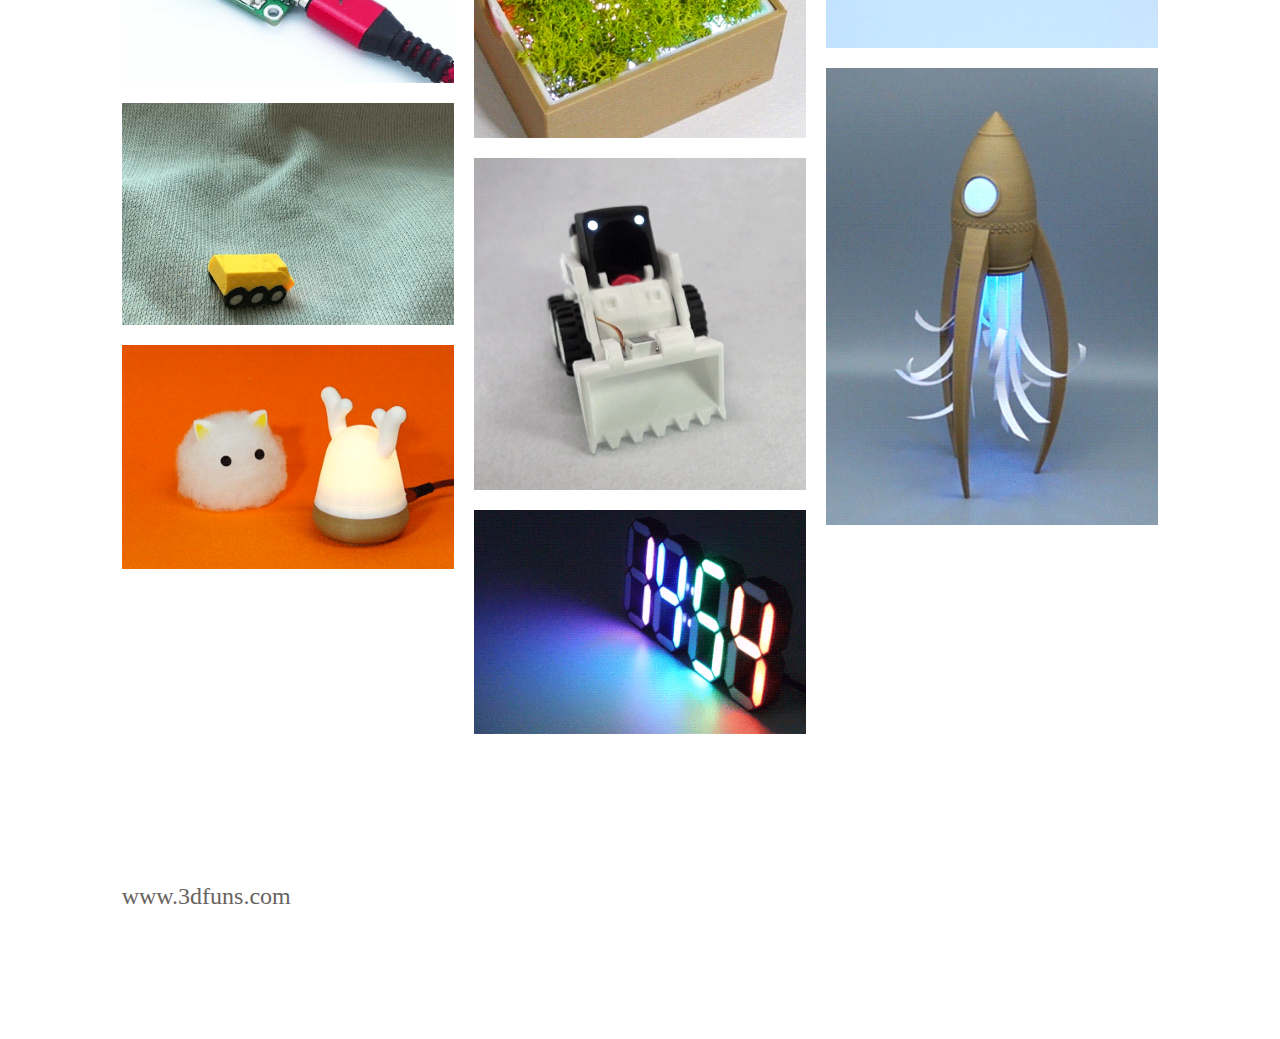
==== commit 1c141fe5: "Update index.html" ====
--- a/index.html
+++ b/index.html
@@ -422,7 +422,7 @@
             <!-- 중간부분 삭제함 -->
             <div class="col-xl-10 col-md-8 offset-md-1 col-sm-12">
                <p>
-                  <h4><span style="color: rgb(232, 169, 97);font-family: BMJUA;"> www.3dfuns.com</span></h4>
+                  <h4><span style="color: rgb(103, 99, 96);font-family: BMJUA;"> www.3dfuns.com</span></h4>
                </p>
             </div>
          </div>
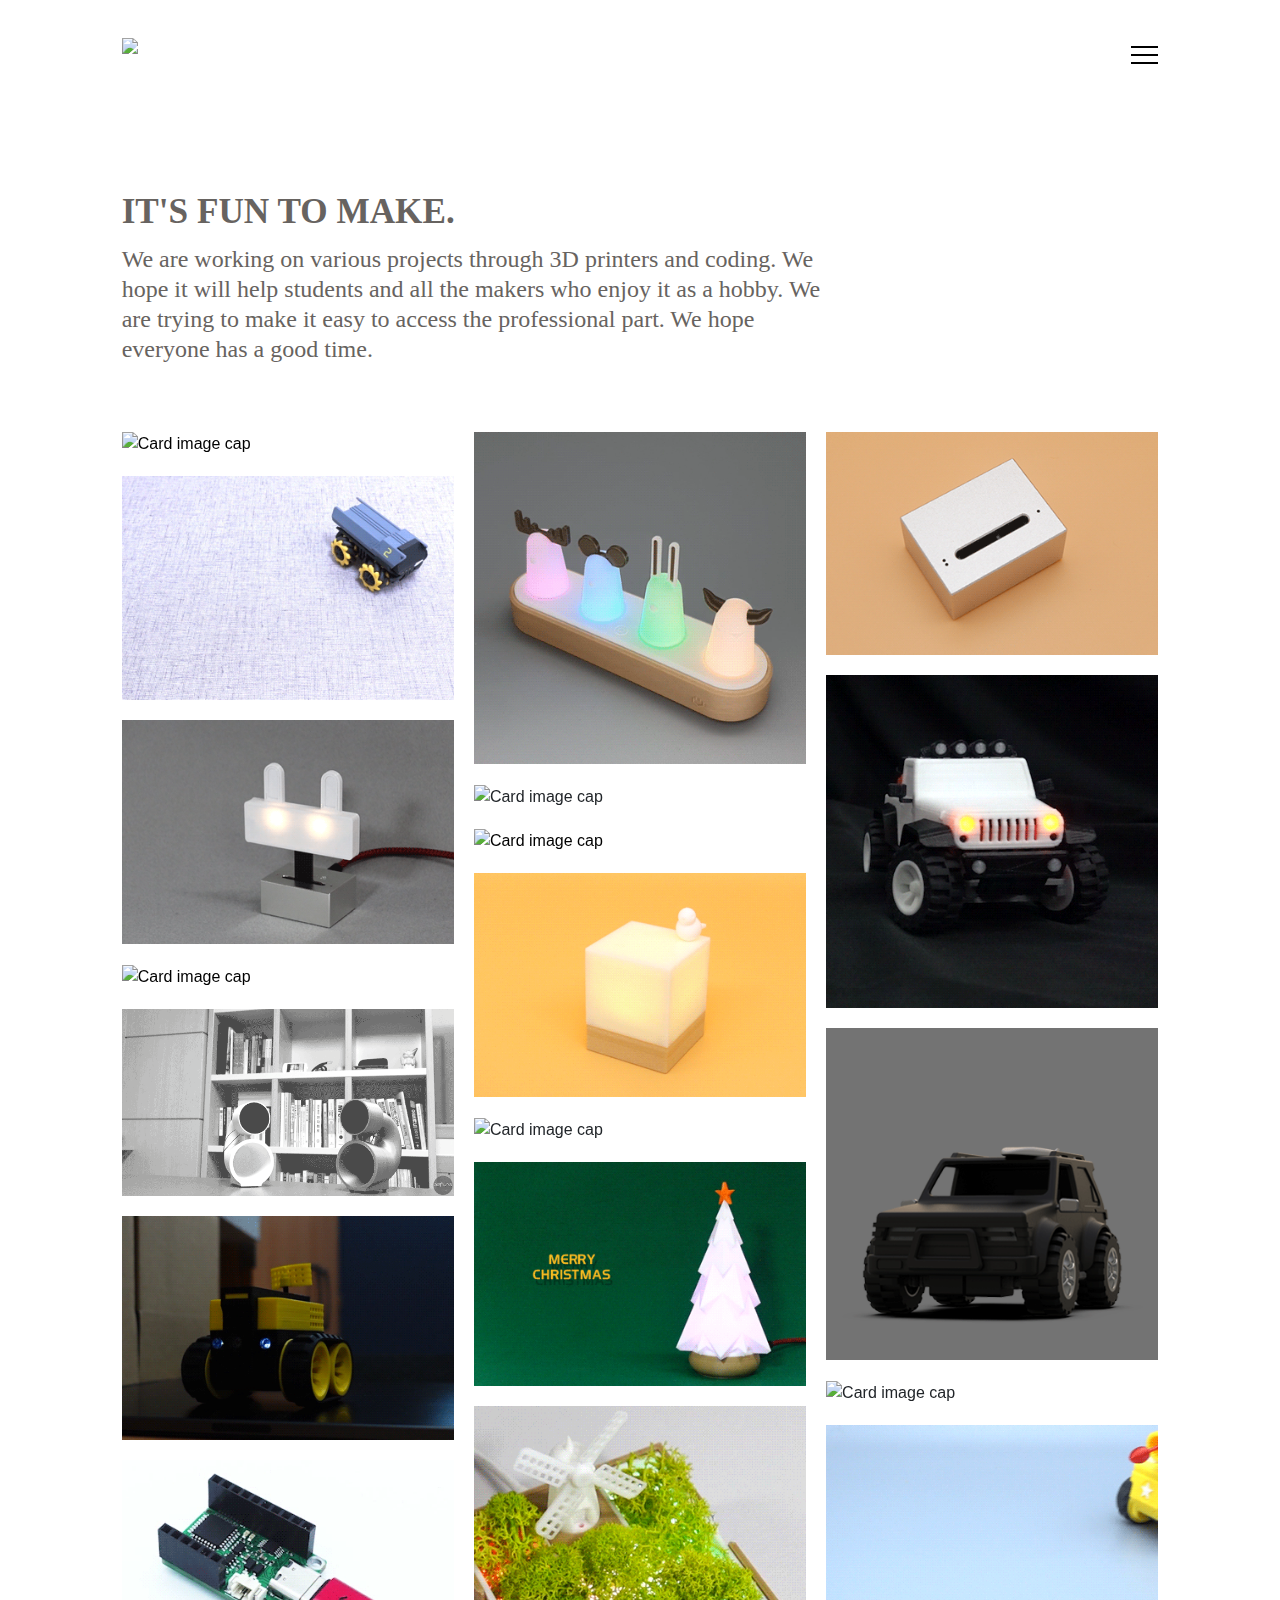
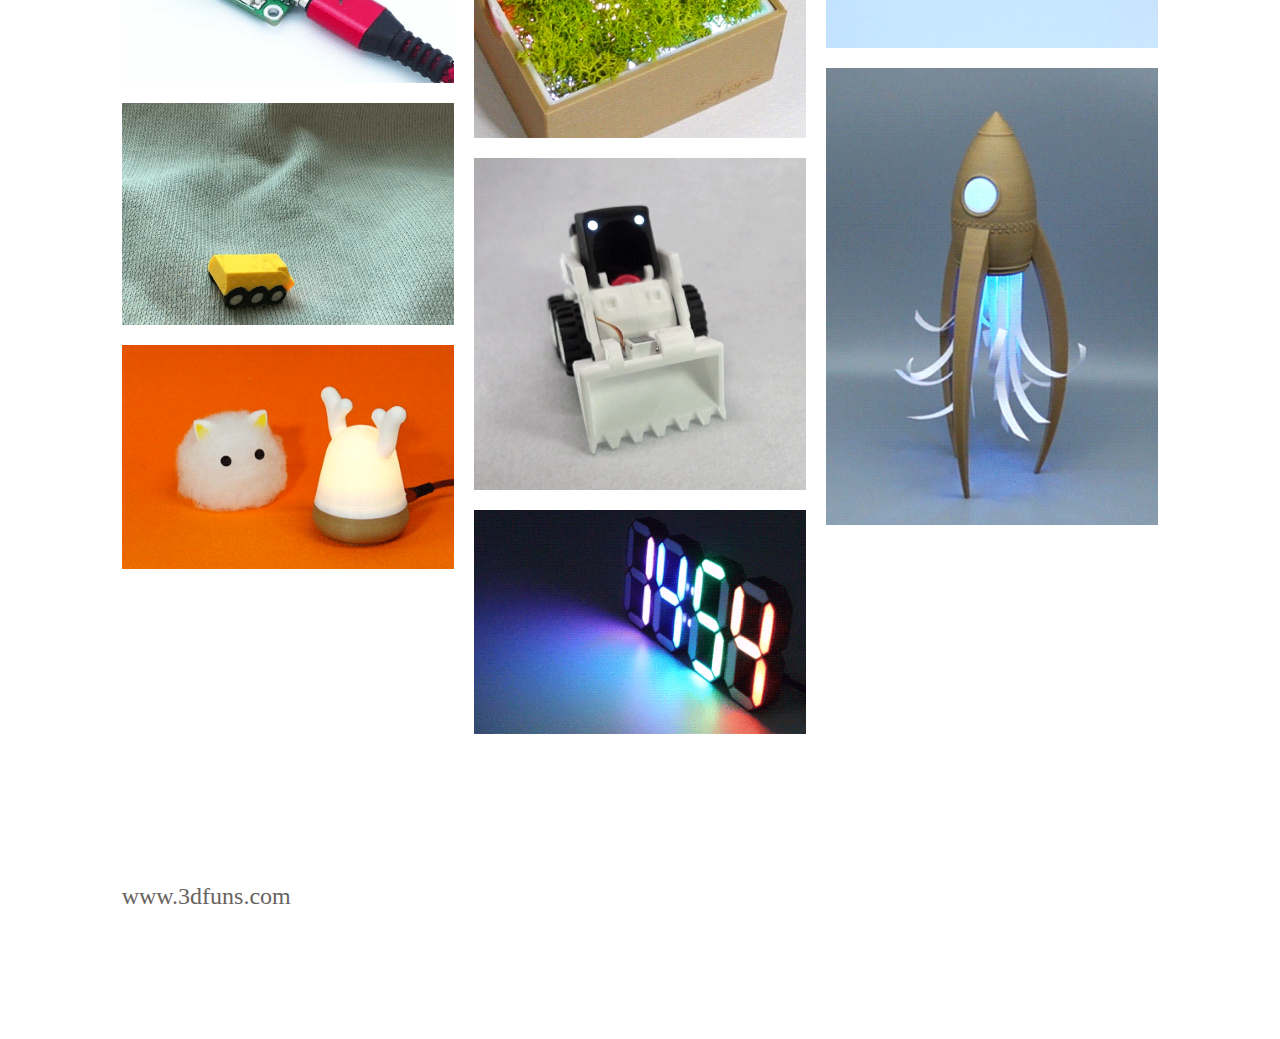
==== commit 32c7e5db: "Update index.html" ====
--- a/index.html
+++ b/index.html
@@ -3,7 +3,7 @@
    <head>
       <!-- Meta -->
       <title>3dfuns</title>
-      <link rel="shortcut icon" type="image/x-icon" href="img/000_shortcut_icon.png">
+      <link rel="shortcut icon" type="image/x-icon" href="img/000_favicon.png">
       <meta charset="UTF-8">
       <meta name="description" content="Free HTML template">
       <meta name="keywords" content="HTML, template, free">
